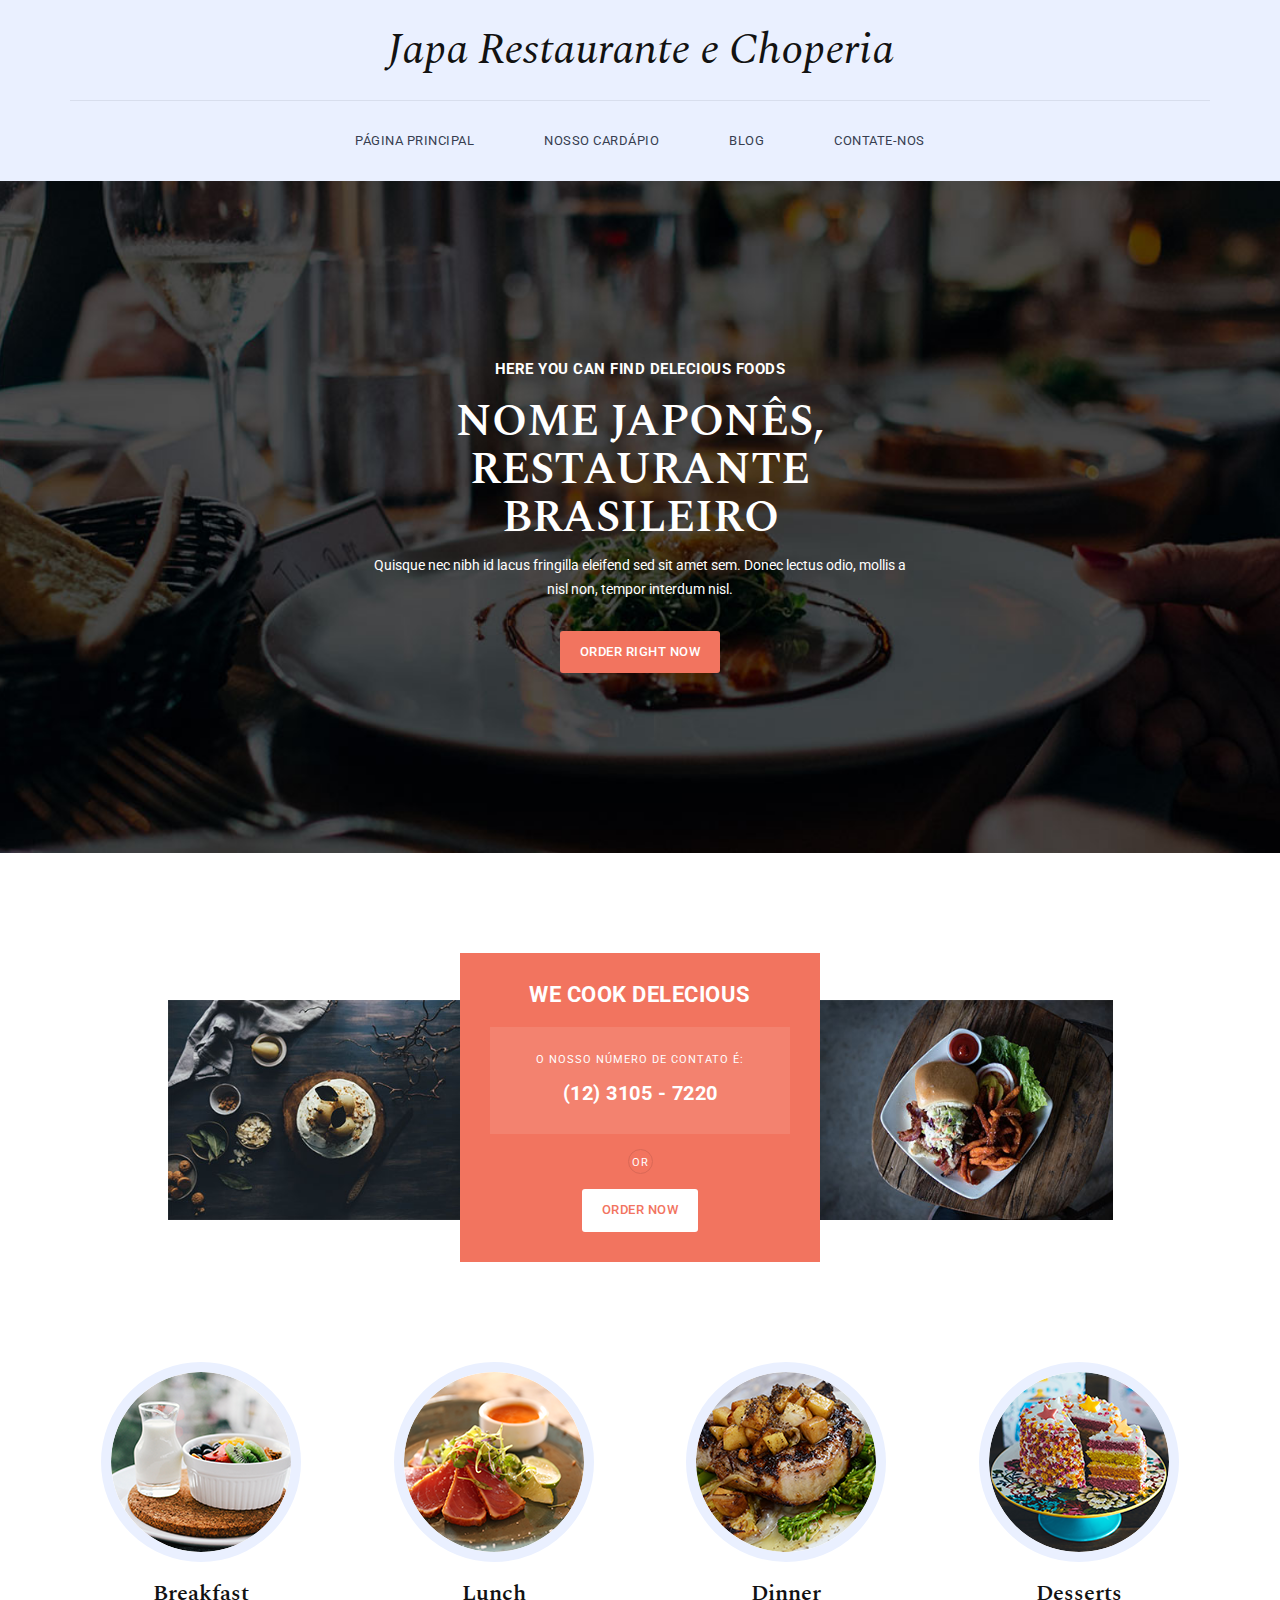
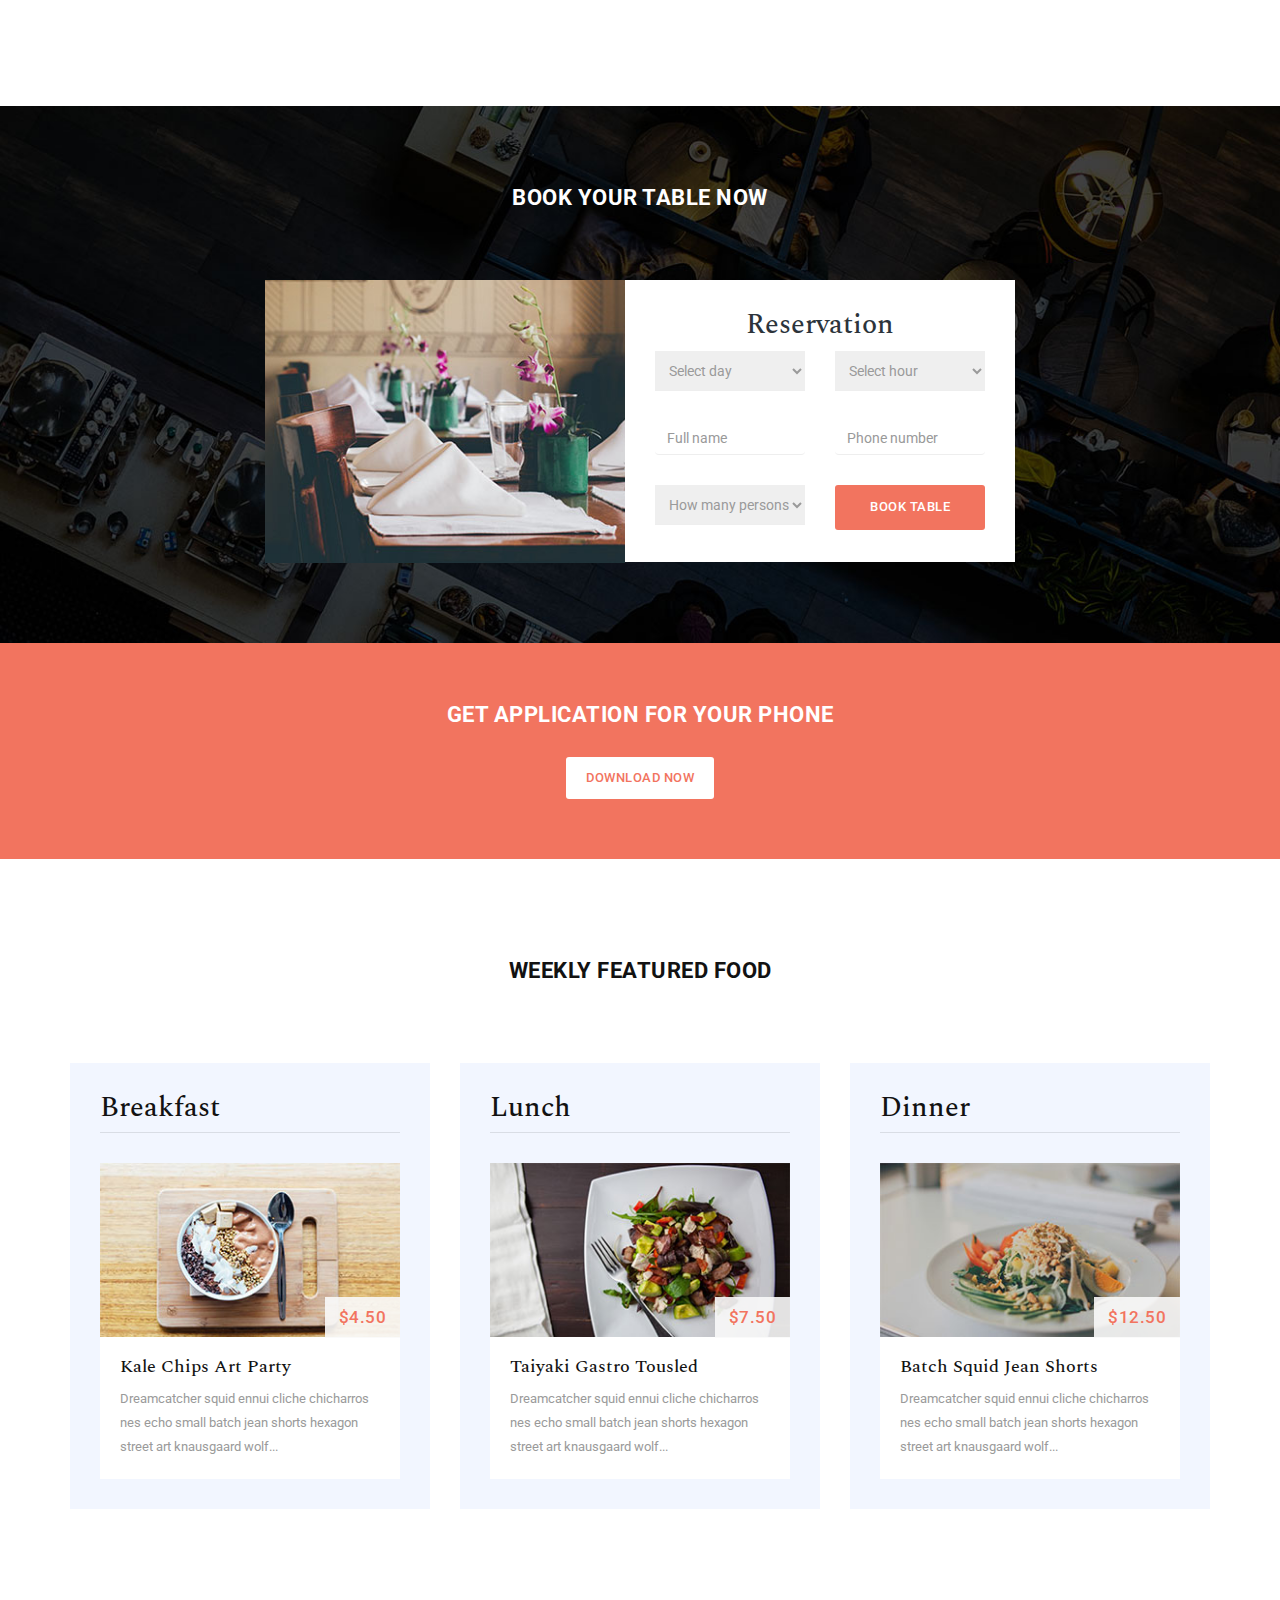
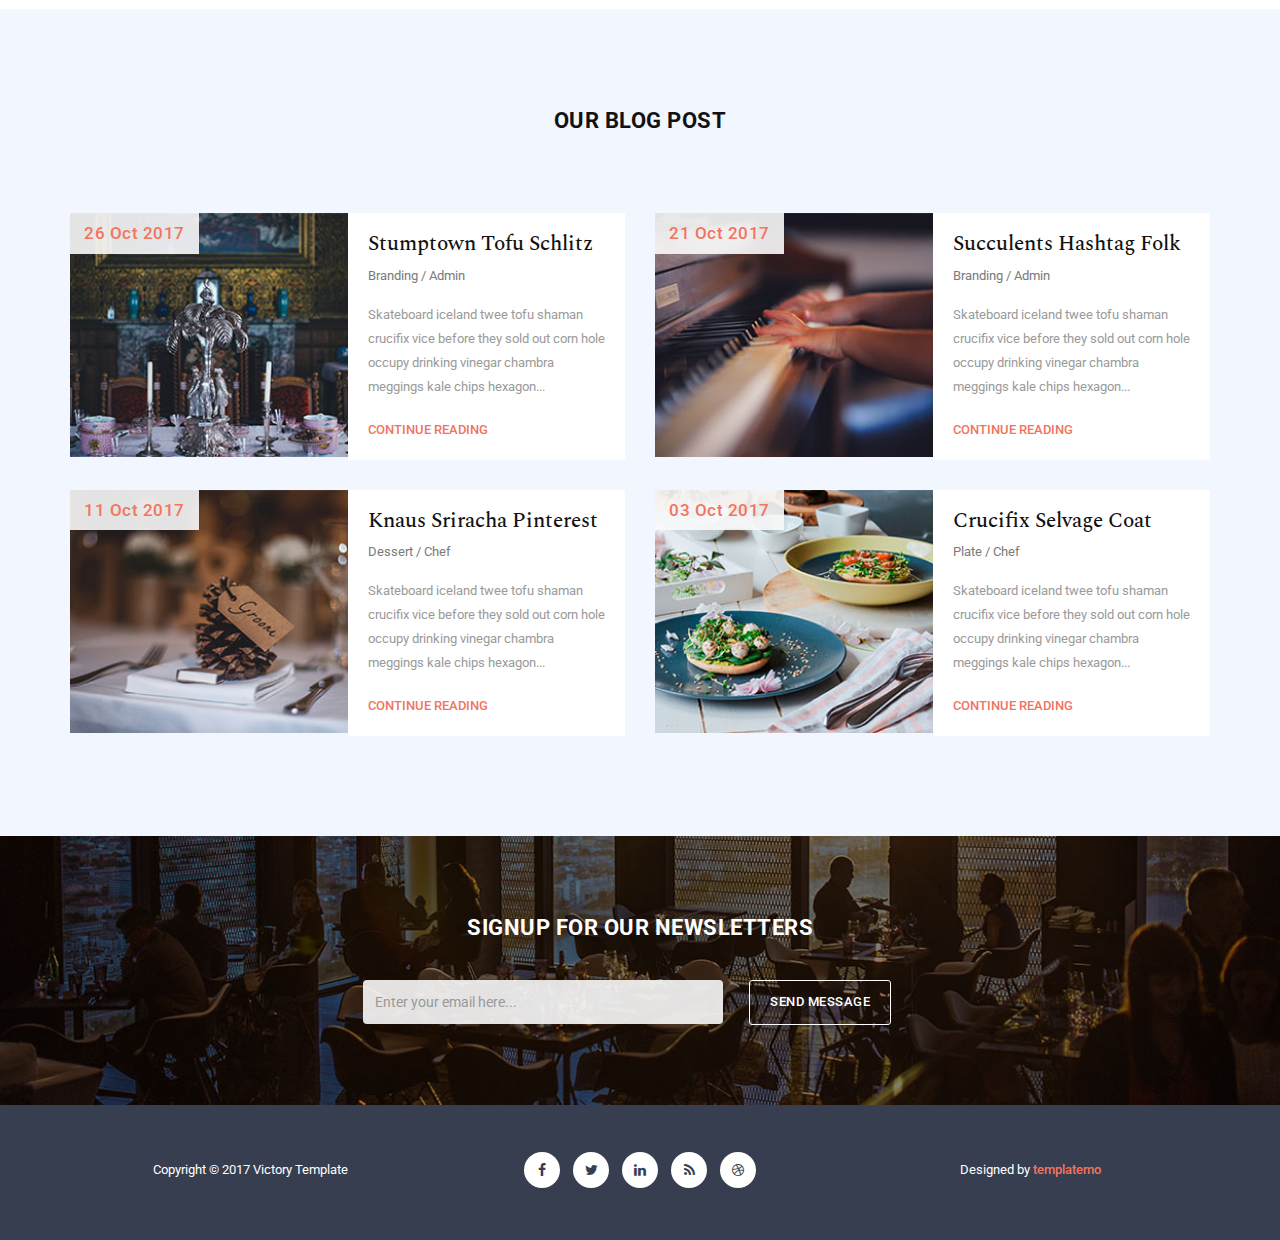
==== index.html @ 9c1bc3d8 "Add files via upload" ====
<!DOCTYPE html>
<html>
    <head>
        <meta charset="utf-8">
        <meta http-equiv="X-UA-Compatible" content="IE=edge,chrome=1">
<!--
Victory Template
http://www.templatemo.com/tm-507-victory
-->
        <title>Victory CSS Web Template</title>
        <meta name="description" content="">
        <meta name="viewport" content="width=device-width, initial-scale=1">
        <link rel="apple-touch-icon" href="apple-touch-icon.png">

        <link rel="stylesheet" href="css/bootstrap.min.css">
        <link rel="stylesheet" href="css/bootstrap-theme.min.css">
        <link rel="stylesheet" href="css/fontAwesome.css">
        <link rel="stylesheet" href="css/hero-slider.css">
        <link rel="stylesheet" href="css/owl-carousel.css">
        <link rel="stylesheet" href="css/templatemo-style.css">

        <link href="https://fonts.googleapis.com/css?family=Spectral:200,200i,300,300i,400,400i,500,500i,600,600i,700,700i,800,800i" rel="stylesheet">
        <link href="https://fonts.googleapis.com/css?family=Roboto:100,300,400,500,700,900" rel="stylesheet">

        <script src="js/vendor/modernizr-2.8.3-respond-1.4.2.min.js"></script>
    </head>

<body>
    <div class="header">
        <div class="container">
            <a href="#" class="navbar-brand scroll-top">Japa Restaurante e Choperia</a>
            <nav class="navbar navbar-inverse" role="navigation">
                <div class="navbar-header">
                    <button type="button" id="nav-toggle" class="navbar-toggle" data-toggle="collapse" data-target="#main-nav">
                        <span class="sr-only">Toggle navigation</span>
                        <span class="icon-bar"></span>
                        <span class="icon-bar"></span>
                        <span class="icon-bar"></span>
                    </button>
                </div>
                <!--/.navbar-header-->
                <div id="main-nav" class="collapse navbar-collapse">
                    <ul class="nav navbar-nav">
                        <li><a href="index.html">Página Principal</a></li>
                        <li><a href="menu.html">Nosso Cardápio</a></li>
                        <li><a href="blog.html">Blog</a></li>
                        <li><a href="contact.html">Contate-nos</a></li>
                    </ul>
                </div>
                <!--/.navbar-collapse-->
            </nav>
            <!--/.navbar-->
        </div>
        <!--/.container-->
    </div>
    <!--/.header-->


    <section class="banner">
        <div class="container">
            <div class="row">
                <div class="col-md-6 col-md-offset-3">
                    <h4>Here you can find delecious foods</h4>
                    <h2>Nome Japonês, Restaurante Brasileiro</h2>
                    <p>Quisque nec nibh id lacus fringilla eleifend sed sit amet sem. Donec lectus odio, mollis a nisl non, tempor interdum nisl.</p>
                    <div class="primary-button">
                        <a href="#" class="scroll-link" data-id="book-table">Order Right Now</a>
                    </div>
                </div>
            </div>
        </div>
    </section>



    <section class="cook-delecious">
        <div class="container">
            <div class="row">
                <div class="col-md-3 col-md-offset-1">
                    <div class="first-image">
                        <img src="img/cook_01.jpg" alt="">
                    </div>
                </div>
                <div class="col-md-4">
                    <div class="cook-content">
                        <h4>We cook delecious</h4>
                        <div class="contact-content">
                            <span>O nosso número de contato é:</span>
                            <h6>(12) 3105 - 7220</h6>
                        </div>
                        <span>or</span>
                        <div class="primary-white-button">
                            <a href="#" class="scroll-link" data-id="book-table">Order Now</a>
                        </div>
                    </div>
                </div>
                <div class="col-md-3">
                    <div class="second-image">
                        <img src="img/cook_02.jpg" alt="">
                    </div>
                </div>
            </div>
        </div>
    </section>



    <section class="services">
        <div class="container">
            <div class="row">
                <div class="col-md-3 col-sm-6 col-xs-12">
                    <div class="service-item">
                        <a href="menu.html">
                        <img src="img/cook_breakfast.png" alt="Breakfast">
                        <h4>Breakfast</h4>
                        </a>
                    </div>
                </div>
                <div class="col-md-3 col-sm-6 col-xs-12">
                    <div class="service-item">
                        <a href="menu.html">
                        <img src="img/cook_lunch.png" alt="Lunch">
                        <h4>Lunch</h4>
                        </a>
                    </div>
                </div>
                <div class="col-md-3 col-sm-6 col-xs-12">
                    <div class="service-item">
                        <a href="menu.html">
                        <img src="img/cook_dinner.png" alt="Dinner">
                        <h4>Dinner</h4>
                        </a>
                    </div>
                </div>
                <div class="col-md-3 col-sm-6 col-xs-12">
                    <div class="service-item">
                        <a href="menu.html">
                        <img src="img/cook_dessert.png" alt="Desserts">
                        <h4>Desserts</h4>
                        </a>
                    </div>
                </div>
            </div>
        </div>
    </section>



    <section id="book-table">
        <div class="container">
            <div class="row">
                <div class="col-md-12">
                    <div class="heading">
                        <h2>Book Your Table Now</h2>
                    </div>
                </div>
                <div class="col-md-4 col-md-offset-2 col-sm-12">
                    <div class="left-image">
                        <img src="img/book_left_image.jpg" alt="">
                    </div>
                </div>
                <div class="col-md-4 col-sm-12">
                    <div class="right-info">
                        <h4>Reservation</h4>
                        <!--<form id="form-submit" onsubmit="sendContactInfoToFormSpree()">>-->
                        <form id="form-submit" method="POST" data-netlify="true" >
                            <div class="row">
                                <div class="col-md-6">
                                    <fieldset>
                                        <select required name='day' onchange='this.form.()'>
                                            <option value="">Select day</option>
                                            <option value="Monday">Monday</option>
                                            <option value="Tuesday">Tuesday</option>
                                            <option value="Wednesday">Wednesday</option>
                                            <option value="Thursday">Thursday</option>
                                            <option value="Friday">Friday</option>
                                            <option value="Saturday">Saturday</option>
                                            <option value="Sunday">Sunday</option>
                                        </select>
                                    </fieldset>
                                </div>
                                <div class="col-md-6">
                                    <fieldset>
                                        <select required name='hour' onchange='this.form.()'>
                                            <option value="">Select hour</option>
                                            <option value="10-00">10:00</option>
                                            <option value="12-00">12:00</option>
                                            <option value="14-00">14:00</option>
                                            <option value="16-00">16:00</option>
                                            <option value="18-00">18:00</option>
                                            <option value="20-00">20:00</option>
                                            <option value="22-00">22:00</option>
                                        </select>
                                    </fieldset>
                                </div>
                                <div class="col-md-6">
                                    <fieldset>
                                        <input name="name" type="name" class="form-control" id="name" placeholder="Full name" required>
                                    </fieldset> 
                                </div>
                                <div class="col-md-6">
                                    <fieldset>
                                        <input name="phone" type="phone" class="form-control" id="phone" placeholder="Phone number" required>
                                    </fieldset>
                                </div>
                                <div class="col-md-6">
                                    <fieldset>
                                        <select required class="person" name='persons' onchange='this.form.()'>
                                            <option value="">How many persons?</option>
                                            <option value="1-Person">1 Person</option>
                                            <option value="2-Persons">2 Persons</option>
                                            <option value="3-Persons">3 Persons</option>
                                            <option value="4-Persons">4 Persons</option>
                                            <option value="5-Persons">5 Persons</option>
                                            <option value="6-Persons">6 Persons</option>
                                        </select>
                                    </fieldset>
                                </div>
                                <div class="col-md-6">
                                    <fieldset>
                                        <button  id="form-submit" type="submit" class="btn" >Book Table</button>
                                    </fieldset>
                                </div>
                            </div>
                        </form>
                    </div>
                </div>
            </div>
        </div>
    </section>



    <section class="get-app">
        <div class="container">
            <div class="row">
                <div class="heading">
                    <h2>Get application for your phone</h2>
                </div>
                <div class="primary-white-button">
                    <a href="#">Download now</a>
                </div>
            </div>
        </div>
    </section>



    <section class="featured-food">
        <div class="container">
            <div class="row">
                <div class="heading">
                    <h2>Weekly Featured Food</h2>
                </div>
            </div>
            <div class="row">
                <div class="col-md-4">
                    <div class="food-item">
                        <h2>Breakfast</h2>
                        <img src="img/breakfast_item.jpg" alt="">
                        <div class="price">$4.50</div>
                        <div class="text-content">
                            <h4>Kale Chips Art Party</h4>
                            <p>Dreamcatcher squid ennui cliche chicharros nes echo  small batch jean shorts hexagon street art knausgaard wolf...</p>
                        </div>
                    </div>
                </div>
                <div class="col-md-4">
                    <div class="food-item">
                        <h2>Lunch</h2>
                        <img src="img/lunch_item.jpg" alt="">
                        <div class="price">$7.50</div>
                        <div class="text-content">
                            <h4>Taiyaki Gastro Tousled</h4>
                            <p>Dreamcatcher squid ennui cliche chicharros nes echo  small batch jean shorts hexagon street art knausgaard wolf...</p>
                        </div>
                    </div>
                </div>
                <div class="col-md-4">
                    <div class="food-item">
                        <h2>Dinner</h2>
                        <img src="img/dinner_item.jpg" alt="">
                        <div class="price">$12.50</div>
                        <div class="text-content">
                            <h4>Batch Squid Jean Shorts</h4>
                            <p>Dreamcatcher squid ennui cliche chicharros nes echo  small batch jean shorts hexagon street art knausgaard wolf...</p>
                        </div>
                    </div>
                </div>
            </div>
        </div>
    </section>



    <section class="our-blog">
        <div class="container">
            <div class="row">
                <div class="col-md-12">
                    <div class="heading">
                        <h2>Our blog post</h2>
                    </div>
                </div>
            </div>
            <div class="row">
                <div class="col-md-6">
                    <div class="blog-post">
                        <img src="img/blog_post_01.jpg" alt="">
                        <div class="date">26 Oct 2017</div>
                        <div class="right-content">
                            <h4>Stumptown Tofu Schlitz</h4>
                            <span>Branding / Admin</span>
                            <p>Skateboard iceland twee tofu shaman crucifix vice before they sold out corn hole occupy drinking vinegar chambra meggings kale chips hexagon...</p>
                            <div class="text-button">
                                <a href="#">Continue Reading</a>
                            </div>
                        </div>
                    </div>
                </div>
                <div class="col-md-6">
                    <div class="blog-post">
                        <img src="img/blog_post_02.jpg" alt="">
                        <div class="date">21 Oct 2017</div>
                        <div class="right-content">
                            <h4>Succulents Hashtag Folk</h4>
                            <span>Branding / Admin</span>
                            <p>Skateboard iceland twee tofu shaman crucifix vice before they sold out corn hole occupy drinking vinegar chambra meggings kale chips hexagon...</p>
                            <div class="text-button">
                                <a href="#">Continue Reading</a>
                            </div>
                        </div>
                    </div>
                </div>
                <div class="col-md-6">
                    <div class="blog-post">
                        <img src="img/blog_post_03.jpg" alt="">
                        <div class="date">11 Oct 2017</div>
                        <div class="right-content">
                            <h4>Knaus Sriracha Pinterest</h4>
                            <span>Dessert / Chef</span>
                            <p>Skateboard iceland twee tofu shaman crucifix vice before they sold out corn hole occupy drinking vinegar chambra meggings kale chips hexagon...</p>
                            <div class="text-button">
                                <a href="#">Continue Reading</a>
                            </div>
                        </div>
                    </div>
                </div>
                <div class="col-md-6">
                    <div class="blog-post">
                        <img src="img/blog_post_04.jpg" alt="">
                        <div class="date">03 Oct 2017</div>
                        <div class="right-content">
                            <h4>Crucifix Selvage Coat</h4>
                            <span>Plate / Chef</span>
                            <p>Skateboard iceland twee tofu shaman crucifix vice before they sold out corn hole occupy drinking vinegar chambra meggings kale chips hexagon...</p>
                            <div class="text-button">
                                <a href="#">Continue Reading</a>
                            </div>
                        </div>
                    </div>
                </div>
            </div>
        </div>
    </section>



    <section class="sign-up">
        <div class="container">
            <div class="row">
                <div class="col-md-12">
                    <div class="heading">
                        <h2>Signup for our newsletters</h2>
                    </div>
                </div>
            </div>
            <form id="contact" action="" method="get">
                <div class="row">
                    <div class="col-md-4 col-md-offset-3">
                        <fieldset>
                            <input name="email" type="text" class="form-control" id="email" placeholder="Enter your email here..." required>
                        </fieldset>
                    </div>
                    <div class="col-md-2">
                        <fieldset>
                            <button type="submit" id="form-submit" class="btn">Send Message</button>
                        </fieldset>
                    </div>
                </div>
            </form>
        </div>
    </section>



    <footer>
        <div class="container">
            <div class="row">
                <div class="col-md-4">
                    <p>Copyright &copy; 2017 Victory Template</p>
                </div>
                <div class="col-md-4">
                    <ul class="social-icons">
                        <li><a rel="nofollow" href="http://www.facebook.com/templatemo" target="_parent"><i class="fa fa-facebook"></i></a></li>
                        <li><a href="#"><i class="fa fa-twitter"></i></a></li>
                        <li><a href="#"><i class="fa fa-linkedin"></i></a></li>
                        <li><a href="#"><i class="fa fa-rss"></i></a></li>
                        <li><a href="#"><i class="fa fa-dribbble"></i></a></li>
                    </ul>
                </div>
                <div class="col-md-4">
                    <p>Designed by <em>templatemo</em></p>
                </div>
            </div>
        </div>
    </footer>


    


    <script src="//ajax.googleapis.com/ajax/libs/jquery/1.11.2/jquery.min.js"></script>
    <script>window.jQuery || document.write('<script src="js/vendor/jquery-1.11.2.min.js"><\/script>')</script>

    <script src="js/vendor/bootstrap.min.js"></script>

    <script src="js/plugins.js"></script>
    <script src="js/main.js"></script>

    <script src="http://ajax.googleapis.com/ajax/libs/jquery/1.10.2/jquery.min.js" type="text/javascript"></script>
    <script type="text/javascript">
    $(document).ready(function() {
        // navigation click actions 
        $('.scroll-link').on('click', function(event){
            event.preventDefault();
            var sectionID = $(this).attr("data-id");
            scrollToID('#' + sectionID, 750);
        });
        // scroll to top action
        $('.scroll-top').on('click', function(event) {
            event.preventDefault();
            $('html, body').animate({scrollTop:0}, 'slow');         
        });
        // mobile nav toggle
        $('#nav-toggle').on('click', function (event) {
            event.preventDefault();
            $('#main-nav').toggleClass("open");
        });

        //função para enviar o formulário para o e-mail do restaurante
       /* $('#submit').click(function(){
        	alert("Passei por aqui");
	    	$.ajax({
			  url: "https://formspree.io/f/xwkwwdwg",
			  method: "POST",
			  dataType: "json",
			  data: {
			    //email: "a.visitor@email.com",
			    //message: "Hello!"
			    quantidadeDePessoas: getElementById("persons").value;
				numeroDeTelefone: getElementById("phone").value;
				nomeDaPessoa: getElementById("name").value;
				horaDeChegada: getElementById("hour").value;
				diaDeChegada: getElementById("day").value;
			  }
			});       	  
        });*/
    });
    // scroll function
    function scrollToID(id, speed){
        var offSet = 0;
        var targetOffset = $(id).offset().top - offSet;
        var mainNav = $('#main-nav');
        $('html,body').animate({scrollTop:targetOffset}, speed);
        if (mainNav.hasClass("open")) {
            mainNav.css("height", "1px").removeClass("in").addClass("collapse");
            mainNav.removeClass("open");
        }
    }
    if (typeof console === "undefined") {
        console = {
            log: function() { }
        };
    }


    function sendContactInfoToFormSpree(){
    	$.ajax({
		  url: "https://formspree.io/f/xwkwwdwg",
		  method: "POST",
		  dataType: "json",
		  data: {
		    //email: "a.visitor@email.com",
		    //message: "Hello!"
		    quantidadeDePessoas: getElementById("persons").value;
			numeroDeTelefone: getElementById("phone").value;
			nomeDaPessoa: getElementById("name").value;
			horaDeChegada: getElementById("hour").value;
			diaDeChegada: getElementById("day").value;
		  }
		});
		return false;
    }
    </script>
</body>
</html>
---- css/hero-slider.css ----
/* -------------------------------- 

Primary style

-------------------------------- */
*, *::after, *::before {
  -webkit-box-sizing: border-box;
  -moz-box-sizing: border-box;
  box-sizing: border-box;
}

html {
  font-size: 62.5%;
}

body {
  font-family: "Open Sans", sans-serif;
  color: #2c343b;
  background-color: #f2f2f2;
}

a {
  color: #d44457;
  text-decoration: none;
}

img {
  max-width: 100%;
}

/* -------------------------------- 

Main Components 

-------------------------------- */
.cd-header {
  position: absolute;
  z-index: 2;
  top: 0;
  left: 0;
  width: 100%;
  height: 50px;
  background-color: #21272c;
  -webkit-font-smoothing: antialiased;
  -moz-osx-font-smoothing: grayscale;
}
@media only screen and (min-width: 768px) {
  .cd-header {
    height: 70px;
    background-color: transparent;
  }
}

#cd-logo {
  float: left;
  margin: 13px 0 0 5%;
}
#cd-logo img {
  display: block;
}
@media only screen and (min-width: 768px) {
  #cd-logo {
    margin: 23px 0 0 5%;
  }
}

.cd-primary-nav {
  /* mobile first - navigation hidden by default, triggered by tap/click on navigation icon */
  float: right;
  margin-right: 5%;
  width: 44px;
  height: 100%;
}
.cd-primary-nav ul {
  position: absolute;
  top: 0;
  left: 0;
  width: 100%;
  -webkit-transform: translateY(-100%);
  -moz-transform: translateY(-100%);
  -ms-transform: translateY(-100%);
  -o-transform: translateY(-100%);
  transform: translateY(-100%);
}
.cd-primary-nav ul.is-visible {
  box-shadow: 0 3px 8px rgba(0, 0, 0, 0.2);
  -webkit-transform: translateY(50px);
  -moz-transform: translateY(50px);
  -ms-transform: translateY(50px);
  -o-transform: translateY(50px);
  transform: translateY(50px);
}
.cd-primary-nav a {
  display: block;
  height: 50px;
  line-height: 50px;
  padding-left: 5%;
  background: #21272c;
  border-top: 1px solid #333c44;
  color: #ffffff;
}
@media only screen and (min-width: 768px) {
  .cd-primary-nav {
    /* reset navigation values */
    width: auto;
    height: auto;
    background: none;
  }
  .cd-primary-nav ul {
    position: static;
    width: auto;
    -webkit-transform: translateY(0);
    -moz-transform: translateY(0);
    -ms-transform: translateY(0);
    -o-transform: translateY(0);
    transform: translateY(0);
    line-height: 70px;
  }
  .cd-primary-nav ul.is-visible {
    -webkit-transform: translateY(0);
    -moz-transform: translateY(0);
    -ms-transform: translateY(0);
    -o-transform: translateY(0);
    transform: translateY(0);
  }
  .cd-primary-nav li {
    display: inline-block;
    margin-left: 1em;
  }
  .cd-primary-nav a {
    display: inline-block;
    height: auto;
    font-weight: 600;
    line-height: normal;
    background: transparent;
    padding: .6em 1em;
    border-top: none;
  }
}

/* -------------------------------- 

Slider

-------------------------------- */
.cd-hero {
  position: relative;
  -webkit-font-smoothing: antialiased;
  -moz-osx-font-smoothing: grayscale;
}

.cd-hero-slider {
  position: relative;
  height: 360px;
  overflow: hidden;
}
.cd-hero-slider li {
  position: absolute;
  top: 0;
  left: 0;
  width: 100%;
  height: 100%;
  -webkit-transform: translateX(100%);
  -moz-transform: translateX(100%);
  -ms-transform: translateX(100%);
  -o-transform: translateX(100%);
  transform: translateX(100%);
}
.cd-hero-slider li.selected {
  /* this is the visible slide */
  position: relative;
  -webkit-transform: translateX(0);
  -moz-transform: translateX(0);
  -ms-transform: translateX(0);
  -o-transform: translateX(0);
  transform: translateX(0);
}
.cd-hero-slider li.move-left {
  /* slide hidden on the left */
  -webkit-transform: translateX(-100%);
  -moz-transform: translateX(-100%);
  -ms-transform: translateX(-100%);
  -o-transform: translateX(-100%);
  transform: translateX(-100%);
}
.cd-hero-slider li.is-moving, .cd-hero-slider li.selected {
  /* the is-moving class is assigned to the slide which is moving outside the viewport */
  -webkit-transition: -webkit-transform 0.5s;
  -moz-transition: -moz-transform 0.5s;
  transition: transform 0.5s;
}
@media only screen and (min-width: 768px) {
  .cd-hero-slider {
    height: 500px;
  }
}
@media only screen and (min-width: 1170px) {
  .cd-hero-slider {
    height: 680px;
  }
}

/* -------------------------------- 

Single slide style

-------------------------------- */
.cd-hero-slider li {
  background-position: center center;
  background-size: cover;
  background-repeat: no-repeat;
}
.cd-hero-slider li:first-of-type {
  background-image: url(../img/slide_01.jpg);
}
.cd-hero-slider li:nth-of-type(2) {
  background-image: url(../img/slide_02.jpg);
}
.cd-hero-slider li:nth-of-type(3) {
  background-image: url(../img/slide_03.jpg);
}
.cd-hero-slider .cd-full-width,
.cd-hero-slider .cd-half-width {
  position: absolute;
  width: 100%;
  height: 100%;
  z-index: 1;
  left: 0;
  top: 0;
  /* this padding is used to align the text */
  padding-top: 150px;
  text-align: center;
  /* Force Hardware Acceleration in WebKit */
  -webkit-backface-visibility: hidden;
  backface-visibility: hidden;
  -webkit-transform: translateZ(0);
  -moz-transform: translateZ(0);
  -ms-transform: translateZ(0);
  -o-transform: translateZ(0);
  transform: translateZ(0);
}
.cd-hero-slider .cd-img-container {
  /* hide image on mobile device */
  display: none;
}
.cd-hero-slider .cd-img-container img {
  position: absolute;
  left: 50%;
  top: 50%;
  bottom: auto;
  right: auto;
  -webkit-transform: translateX(-50%) translateY(-50%);
  -moz-transform: translateX(-50%) translateY(-50%);
  -ms-transform: translateX(-50%) translateY(-50%);
  -o-transform: translateX(-50%) translateY(-50%);
  transform: translateX(-50%) translateY(-50%);
}
.cd-hero-slider .cd-bg-video-wrapper {
  /* hide video on mobile device */
  display: none;
  position: absolute;
  top: 0;
  left: 0;
  width: 100%;
  height: 100%;
  overflow: hidden;
}
.cd-hero-slider .cd-bg-video-wrapper video {
  /* you won't see this element in the html, but it will be injected using js */
  display: block;
  min-height: 100%;
  min-width: 100%;
  max-width: none;
  height: auto;
  width: auto;
  position: absolute;
  left: 50%;
  top: 50%;
  bottom: auto;
  right: auto;
  -webkit-transform: translateX(-50%) translateY(-50%);
  -moz-transform: translateX(-50%) translateY(-50%);
  -ms-transform: translateX(-50%) translateY(-50%);
  -o-transform: translateX(-50%) translateY(-50%);
  transform: translateX(-50%) translateY(-50%);
}
.cd-hero-slider h2, .cd-hero-slider p {
  text-shadow: 0 1px 3px rgba(0, 0, 0, 0.1);
  line-height: 1.2;
  margin: 0 auto 14px;
  color: #ffffff;
  width: 90%;
  max-width: 400px;
}
.cd-hero-slider h2 {
  font-size: 2.4rem;
}
.cd-hero-slider p {
  font-size: 1.4rem;
  line-height: 1.4;
}
.cd-hero-slider .cd-btn {
  display: inline-block;
  padding: 1.2em 1.4em;
  margin-top: .8em;
  background-color: rgba(212, 68, 87, 0.9);
  font-size: 1.3rem;
  font-weight: 700;
  letter-spacing: 1px;
  color: #ffffff;
  text-transform: uppercase;
  box-shadow: 0 3px 6px rgba(0, 0, 0, 0.1);
  -webkit-transition: background-color 0.2s;
  -moz-transition: background-color 0.2s;
  transition: background-color 0.2s;
}
.cd-hero-slider .cd-btn.secondary {
  background-color: rgba(22, 26, 30, 0.8);
}
.cd-hero-slider .cd-btn:nth-of-type(2) {
  margin-left: 1em;
}
.no-touch .cd-hero-slider .cd-btn:hover {
  background-color: #d44457;
}
.no-touch .cd-hero-slider .cd-btn.secondary:hover {
  background-color: #161a1e;
}
@media only screen and (min-width: 768px) {
  .cd-hero-slider .cd-full-width,
  .cd-hero-slider .cd-half-width {
    padding-top: 200px;
  }
  .cd-hero-slider .cd-bg-video-wrapper {
    display: block;
  }
  .cd-hero-slider .cd-half-width {
    width: 45%;
  }
  .cd-hero-slider .cd-half-width:first-of-type {
    left: 5%;
  }
  .cd-hero-slider .cd-half-width:nth-of-type(2) {
    right: 5%;
    left: auto;
  }
  .cd-hero-slider .cd-img-container {
    display: block;
  }
  .cd-hero-slider h2, .cd-hero-slider p {
    max-width: 520px;
  }
  .cd-hero-slider h2 {
    font-size: 2.4em;
    font-weight: 300;
  }
  .cd-hero-slider .cd-btn {
    font-size: 1.4rem;
  }
}
@media only screen and (min-width: 1170px) {
  .cd-hero-slider .cd-full-width,
  .cd-hero-slider .cd-half-width {
    padding-top: 250px;
  }
  .cd-hero-slider h2, .cd-hero-slider p {
    margin-bottom: 20px;
  }
  .cd-hero-slider h2 {
    font-size: 3.2em;
  }
  .cd-hero-slider p {
    font-size: 1.6rem;
  }
}

/* -------------------------------- 

Single slide animation

-------------------------------- */
@media only screen and (min-width: 768px) {
  .cd-hero-slider .cd-half-width {
    opacity: 0;
    -webkit-transform: translateX(40px);
    -moz-transform: translateX(40px);
    -ms-transform: translateX(40px);
    -o-transform: translateX(40px);
    transform: translateX(40px);
  }
  .cd-hero-slider .move-left .cd-half-width {
    -webkit-transform: translateX(-40px);
    -moz-transform: translateX(-40px);
    -ms-transform: translateX(-40px);
    -o-transform: translateX(-40px);
    transform: translateX(-40px);
  }
  .cd-hero-slider .selected .cd-half-width {
    /* this is the visible slide */
    opacity: 1;
    -webkit-transform: translateX(0);
    -moz-transform: translateX(0);
    -ms-transform: translateX(0);
    -o-transform: translateX(0);
    transform: translateX(0);
  }
  .cd-hero-slider .is-moving .cd-half-width {
    /* this is the slide moving outside the viewport 
    wait for the end of the transition on the <li> parent before set opacity to 0 and translate to 40px/-40px */
    -webkit-transition: opacity 0s 0.5s, -webkit-transform 0s 0.5s;
    -moz-transition: opacity 0s 0.5s, -moz-transform 0s 0.5s;
    transition: opacity 0s 0.5s, transform 0s 0.5s;
  }
  .cd-hero-slider li.selected.from-left .cd-half-width:nth-of-type(2),
  .cd-hero-slider li.selected.from-right .cd-half-width:first-of-type {
    /* this is the selected slide - different animation if it's entering from left or right */
    -webkit-transition: opacity 0.4s 0.2s, -webkit-transform 0.5s 0.2s;
    -moz-transition: opacity 0.4s 0.2s, -moz-transform 0.5s 0.2s;
    transition: opacity 0.4s 0.2s, transform 0.5s 0.2s;
  }
  .cd-hero-slider li.selected.from-left .cd-half-width:first-of-type,
  .cd-hero-slider li.selected.from-right .cd-half-width:nth-of-type(2) {
    /* this is the selected slide - different animation if it's entering from left or right */
    -webkit-transition: opacity 0.4s 0.4s, -webkit-transform 0.5s 0.4s;
    -moz-transition: opacity 0.4s 0.4s, -moz-transform 0.5s 0.4s;
    transition: opacity 0.4s 0.4s, transform 0.5s 0.4s;
  }
  .cd-hero-slider .cd-full-width h2,
  .cd-hero-slider .cd-full-width p,
  .cd-hero-slider .cd-full-width .cd-btn {
    opacity: 0;
    -webkit-transform: translateX(100px);
    -moz-transform: translateX(100px);
    -ms-transform: translateX(100px);
    -o-transform: translateX(100px);
    transform: translateX(100px);
  }
  .cd-hero-slider .move-left .cd-full-width h2,
  .cd-hero-slider .move-left .cd-full-width p,
  .cd-hero-slider .move-left .cd-full-width .cd-btn {
    opacity: 0;
    -webkit-transform: translateX(-100px);
    -moz-transform: translateX(-100px);
    -ms-transform: translateX(-100px);
    -o-transform: translateX(-100px);
    transform: translateX(-100px);
  }
  .cd-hero-slider .selected .cd-full-width h2,
  .cd-hero-slider .selected .cd-full-width p,
  .cd-hero-slider .selected .cd-full-width .cd-btn {
    /* this is the visible slide */
    opacity: 1;
    -webkit-transform: translateX(0);
    -moz-transform: translateX(0);
    -ms-transform: translateX(0);
    -o-transform: translateX(0);
    transform: translateX(0);
  }
  .cd-hero-slider li.is-moving .cd-full-width h2,
  .cd-hero-slider li.is-moving .cd-full-width p,
  .cd-hero-slider li.is-moving .cd-full-width .cd-btn {
    /* this is the slide moving outside the viewport 
    wait for the end of the transition on the li parent before set opacity to 0 and translate to 100px/-100px */
    -webkit-transition: opacity 0s 0.5s, -webkit-transform 0s 0.5s;
    -moz-transition: opacity 0s 0.5s, -moz-transform 0s 0.5s;
    transition: opacity 0s 0.5s, transform 0s 0.5s;
  }
  .cd-hero-slider li.selected h2 {
    -webkit-transition: opacity 0.4s 0.2s, -webkit-transform 0.5s 0.2s;
    -moz-transition: opacity 0.4s 0.2s, -moz-transform 0.5s 0.2s;
    transition: opacity 0.4s 0.2s, transform 0.5s 0.2s;
  }
  .cd-hero-slider li.selected p {
    -webkit-transition: opacity 0.4s 0.3s, -webkit-transform 0.5s 0.3s;
    -moz-transition: opacity 0.4s 0.3s, -moz-transform 0.5s 0.3s;
    transition: opacity 0.4s 0.3s, transform 0.5s 0.3s;
  }
  .cd-hero-slider li.selected .cd-btn {
    -webkit-transition: opacity 0.4s 0.4s, -webkit-transform 0.5s 0.4s, background-color 0.2s 0s;
    -moz-transition: opacity 0.4s 0.4s, -moz-transform 0.5s 0.4s, background-color 0.2s 0s;
    transition: opacity 0.4s 0.4s, transform 0.5s 0.4s, background-color 0.2s 0s;
  }
}
/* -------------------------------- 

Slider navigation

-------------------------------- */
.cd-slider-nav {
  display: none;
  position: absolute;
  width: 100%;
  bottom: 0;
  z-index: 2;
  text-align: center;
  height: 55px;
  background-color: rgba(0, 1, 1, 0.5);
}
.cd-slider-nav nav, .cd-slider-nav ul, .cd-slider-nav li, .cd-slider-nav a {
  height: 100%;
}
.cd-slider-nav nav {
  display: inline-block;
  position: relative;
}
.cd-slider-nav .cd-marker {
  position: absolute;
  bottom: 0;
  left: 0;
  width: 60px;
  height: 100%;
  color: #d44457;
  background-color: #ffffff;
  box-shadow: inset 0 2px 0 currentColor;
  -webkit-transition: -webkit-transform 0.2s, box-shadow 0.2s;
  -moz-transition: -moz-transform 0.2s, box-shadow 0.2s;
  transition: transform 0.2s, box-shadow 0.2s;
}
.cd-slider-nav .cd-marker.item-2 {
  -webkit-transform: translateX(100%);
  -moz-transform: translateX(100%);
  -ms-transform: translateX(100%);
  -o-transform: translateX(100%);
  transform: translateX(100%);
}
.cd-slider-nav .cd-marker.item-3 {
  -webkit-transform: translateX(200%);
  -moz-transform: translateX(200%);
  -ms-transform: translateX(200%);
  -o-transform: translateX(200%);
  transform: translateX(200%);
}
.cd-slider-nav .cd-marker.item-4 {
  -webkit-transform: translateX(300%);
  -moz-transform: translateX(300%);
  -ms-transform: translateX(300%);
  -o-transform: translateX(300%);
  transform: translateX(300%);
}
.cd-slider-nav .cd-marker.item-5 {
  -webkit-transform: translateX(400%);
  -moz-transform: translateX(400%);
  -ms-transform: translateX(400%);
  -o-transform: translateX(400%);
  transform: translateX(400%);
}
.cd-slider-nav ul::after {
  clear: both;
  content: "";
  display: table;
}
.cd-slider-nav li {
  display: inline-block;
  width: 60px;
  float: left;
}
.cd-slider-nav li.selected a {
  color: #2c343b;
}
.no-touch .cd-slider-nav li.selected a:hover {
  background-color: transparent;
}
.cd-slider-nav a {
  display: block;
  position: relative;
  padding-top: 35px;
  font-size: 1rem;
  font-weight: 700;
  color: #a8b4be;
  -webkit-transition: background-color 0.2s;
  -moz-transition: background-color 0.2s;
  transition: background-color 0.2s;
}
.cd-slider-nav a::before {
  content: '';
  position: absolute;
  width: 24px;
  height: 24px;
  top: 8px;
  left: 50%;
  right: auto;
  -webkit-transform: translateX(-50%);
  -moz-transform: translateX(-50%);
  -ms-transform: translateX(-50%);
  -o-transform: translateX(-50%);
  transform: translateX(-50%);
}
.no-touch .cd-slider-nav a:hover {
  background-color: rgba(0, 1, 1, 0.5);
}
.cd-slider-nav li:first-of-type a::before {
  background-position: 0 0;
}
.cd-slider-nav li.selected:first-of-type a::before {
  background-position: 0 -24px;
}
.cd-slider-nav li:nth-of-type(2) a::before {
  background-position: -24px 0;
}
.cd-slider-nav li.selected:nth-of-type(2) a::before {
  background-position: -24px -24px;
}
.cd-slider-nav li:nth-of-type(3) a::before {
  background-position: -48px 0;
}
.cd-slider-nav li.selected:nth-of-type(3) a::before {
  background-position: -48px -24px;
}
.cd-slider-nav li:nth-of-type(4) a::before {
  background-position: -72px 0;
}
.cd-slider-nav li.selected:nth-of-type(4) a::before {
  background-position: -72px -24px;
}
.cd-slider-nav li:nth-of-type(5) a::before {
  background-position: -96px 0;
}
.cd-slider-nav li.selected:nth-of-type(5) a::before {
  background-position: -96px -24px;
}
@media only screen and (min-width: 768px) {
  .cd-slider-nav {
    height: 80px;
  }
  .cd-slider-nav .cd-marker,
  .cd-slider-nav li {
    width: 95px;
  }
  .cd-slider-nav a {
    padding-top: 48px;
    font-size: 1.1rem;
    text-transform: uppercase;
  }
  .cd-slider-nav a::before {
    top: 18px;
  }
}

/* -------------------------------- 

Main content

-------------------------------- */
.cd-main-content {
  width: 90%;
  max-width: 768px;
  margin: 0 auto;
  padding: 2em 0;
}
.cd-main-content p {
  font-size: 1.4rem;
  line-height: 1.8;
  color: #999999;
  margin: 2em 0;
}
@media only screen and (min-width: 1170px) {
  .cd-main-content {
    padding: 3em 0;
  }
  .cd-main-content p {
    font-size: 1.6rem;
  }
}

/* -------------------------------- 

Javascript disabled

-------------------------------- */
.no-js .cd-hero-slider li {
  display: none;
}
.no-js .cd-hero-slider li.selected {
  display: block;
}

.no-js .cd-slider-nav {
  display: none;
}
---- css/owl-carousel.css ----
/* 
 *  Core Owl Carousel CSS File
 *  v1.3.3
 */

/* clearfix */
.owl-carousel .owl-wrapper:after {
  content: ".";
  display: block;
  clear: both;
  visibility: hidden;
  line-height: 0;
  height: 0;
}
/* display none until init */
.owl-carousel{
  display: none;
  position: relative;
  width: 100%;
  -ms-touch-action: pan-y;
}
.owl-carousel .owl-wrapper{
  display: none;
  position: relative;
  -webkit-transform: translate3d(0px, 0px, 0px);
}
.owl-carousel .owl-wrapper-outer{
  overflow: hidden;
  position: relative;
  width: 100%;
}
.owl-carousel .owl-wrapper-outer.autoHeight{
  -webkit-transition: height 500ms ease-in-out;
  -moz-transition: height 500ms ease-in-out;
  -ms-transition: height 500ms ease-in-out;
  -o-transition: height 500ms ease-in-out;
  transition: height 500ms ease-in-out;
}
  
.owl-carousel .owl-item{
  float: left;
}

.owl-controls {
  @media (max-width: @screen-sm-max) {
    top: -120px;
  }
  top: -200px;
  width: 100%;
  text-align: center;
  display: inline-block;
}

.owl-controls a {
  color: #336699;
}

.owl-controls a:hover {
  color: #336699;
}

.owl-controls .bg-prev {
  position: absolute;
  z-index: 1;
  width: 50px;
  height: 50px;
  z-index:10; 
  background:#fff; 
  border: 1px solid #336699;
  -webkit-transform: rotate(45deg);
  -moz-transform: rotate(45deg);
  -ms-transform: rotate(45deg);
  -o-transform: rotate(45deg);
  transform: rotate(45deg);
}

.owl-controls .bg-prev:before{
  content:""; 
  display:block; 
  position:absolute; 
  z-index:-1; 
  top:3px; 
  left:3px; 
  right:3px; 
  bottom:3px; 
  border:2px solid #336699
}

.owl-controls .prev {
  left: 15px;
  z-index: 11;
  position: absolute; 
  width: 50px;
  height: 50px;
  line-height: 32px;
}

.owl-controls .prev.active {
  background-image: none;
  outline: 0;
  -webkit-box-shadow: none;
          box-shadow: none;
}

.owl-controls .prev:active {
  background-image: none;
  outline: 0;
  -webkit-box-shadow: none;
          box-shadow: none;
}

.owl-controls .bg-next {
  position: absolute;
  float: right;
  z-index: 1;
  width: 50px;
  height: 50px;
  position:relative; 
  z-index:10; 
  background:#fff; 
  border: 1px solid #336699;
  -webkit-transform: rotate(45deg);
  -moz-transform: rotate(45deg);
  -ms-transform: rotate(45deg);
  -o-transform: rotate(45deg);
  transform: rotate(45deg);
}

.owl-controls .bg-next:before{
  content:""; 
  display:block; 
  position:absolute; 
  z-index:-1; 
  top:3px; 
  left:3px; 
  right:3px; 
  bottom:3px; 
  border:2px solid #336699
}

.owl-controls .next {
  right: 15px;
  z-index: 11;
  position: absolute; 
  width: 50px;
  height: 50px;
  line-height: 32px;
}

.owl-controls .next.active {
  background-image: none;
  outline: 0;
  -webkit-box-shadow: none;
          box-shadow: none;
}

.owl-controls .next:active {
  background-image: none;
  outline: 0;
  -webkit-box-shadow: none;
          box-shadow: none;
}


.owl-theme .owl-controls .owl-page{
  cursor: pointer;
  display: inline-block;
  zoom: 1;
  *display: inline;/*IE7 life-saver */
}
.owl-theme .owl-controls .owl-page a{
  display: block;
  width: 12px;
  height: 12px;
  margin: 0px 5px;
  filter: Alpha(Opacity=50);/*IE7 fix*/
  opacity: 0.5;
  -webkit-border-radius: 20px;
  -moz-border-radius: 20px;
  border-radius: 20px;
  background: transparent;
  border: 2px solid #888;
}

.owl-theme .owl-controls .owl-page.active span,
.owl-theme .owl-controls.clickable .owl-page:hover span{
  filter: Alpha(Opacity=100);/*IE7 fix*/
  opacity: 1;
  display: inline-block;
}
.owl-controls {
  -webkit-user-select: none;
  -khtml-user-select: none;
  -moz-user-select: none;
  -ms-user-select: none;
  user-select: none;
  -webkit-tap-highlight-color: rgba(0, 0, 0, 0);
}

/* fix */
.owl-carousel  .owl-wrapper,
.owl-carousel  .owl-item{
  -webkit-backface-visibility: hidden;
  -moz-backface-visibility:    hidden;
  -ms-backface-visibility:     hidden;
  -webkit-transform: translate3d(0,0,0);
  -moz-transform: translate3d(0,0,0);
  -ms-transform: translate3d(0,0,0);
}
---- css/templatemo-style.css ----
/*

Victory Template

http://www.templatemo.com/tm-507-victory

*/

* {
    margin: 0;
    padding: 0;
    font-family: 'Roboto', arial, sans-serif;
}

body {
	overflow-x: hidden;
	background-color: #fff;
}

ul {
	list-style: none;
	margin: 0px;
}

p {
	color: #9a9a9a;
	font-size: 13px;
	line-height: 24px;
}

.primary-button a {
	display: inline-block;
	background-color: #f2745f;
	color: #fff;
	font-size: 13px;
	text-transform: uppercase;
	font-weight: 500;
	padding: 12px 20px;
	border-radius: 3px;
	text-decoration: none;
	letter-spacing: 0.5px;
}

.primary-white-button a {
	display: inline-block;
	background-color: #fff;
	color: #f2745f;
	font-size: 13px;
	text-transform: uppercase;
	font-weight: 500;
	padding: 12px 20px;
	border-radius: 3px;
	text-decoration: none;
	letter-spacing: 0.5px;
}

.border-button a {
	display: inline-block;
	background-color: transparent;
	color: #fff;
	font-size: 13px;
	text-transform: uppercase;
	font-weight: 500;
	padding: 12px 20px;
	border-radius: 3px;
	text-decoration: none;
	letter-spacing: 0.5px;
	border: 1px solid #fff;
}


.header {
    width: 100%;
    padding: 0;
    z-index: 10000;
    transition: all 0.2s ease-in-out;
    background-color: #eaf0ff;  
    text-align: center;
}

.navbar-inverse .navbar-brand, .navbar-inverse .navbar-nav>li>a {
    text-shadow: none;
}

.navbar-brand {
	font-family: 'Spectral', serif;
	font-size: 44px;
	color: #121212;
	font-style: italic;
	text-align: center;
	width: 100%;
	border-bottom: 1px solid #d8deed;
	position: relative;
	padding: 40px 0px;
	height: auto!important;
}

#main-nav {
	padding: 15px 0px;
	float: right;
    position:relative;
    left:-50%;
    text-align: left;
}

.nav {
	list-style:none;
    position:relative;
    left:50%;
}

.navbar-nav li {
	margin: 0px 20px;
}

.navbar-nav li a {
	font-family: 'Roboto', sans-serif;
	font-size: 13px;
	text-transform: uppercase;
	color: #363e50!important;
	letter-spacing: 0.5px;
}

.header.active {
    background-color: #eaf0ff;
}
.navbar-inverse {
	background-image: none;
	background-color: transparent;
}
.header .navbar {
    margin: 0;
    border: none;
}
.navbar-inverse .navbar-toggle {
	margin-top: 22px;
    border-color: #f2745f;
    background-color: #f2745f;
}
.navbar-inverse .navbar-toggle:hover, .navbar-inverse .navbar-toggle:focus {
	background-color: #f2745f;
}
bootstrap.min.css:5
.navbar-toggle {
    position: relative;
    float: right;
    padding: 9px 10px;
    margin-top: 15px!important;
    margin-right: 15px;
    margin-bottom: 8px;
    background-color: transparent;
    background-image: none;
    border: 1px solid transparent;
    border-radius: 4px;
}


.banner {
	padding: 180px 0px;
	background-image: url(../img/banner-bg.jpg);
	background-repeat: no-repeat;
	background-size: cover;
	background-position: center center;
	text-align: center;
}

.banner h4 {
	margin-top: 0px;
	font-family: 'Roboto', sans-serif;
	font-weight: 700;
	font-size: 15px;
	color: #fff;
	text-transform: uppercase;
	letter-spacing: 0.5px;
}

.banner h2 {
	font-family: 'Spectral', serif;
	font-size: 44px;
	font-weight: 600;
	color: #fff;
	text-transform: uppercase;
}

.banner p {
	color: #fff;
	font-size: 14px;
}

.banner .primary-button {
	margin-top: 30px;
}

section.cook-delecious {
	padding: 100px 0px;
}

.cook-delecious .first-image {
	margin-right: -30px;
	margin-top: 18%;
}

.cook-delecious .first-image img {
	width: 100%;
	overflow: hidden;
}

.cook-delecious .second-image {
	margin-left: -30px;
	margin-top: 18%;
}

.cook-delecious .second-image img {
	width: 100%;
	overflow: hidden;
}

.cook-delecious .cook-content {
	background-color: #f2745f;
	text-align: center;
	padding: 30px;
}

.cook-delecious .cook-content h4 {
	margin-top: 0px;
	margin-bottom: 20px;
	font-size: 22px;
	font-weight: 700;
	letter-spacing: 0.5px;
	text-transform: uppercase;
	color: #fff;
}

.cook-content .contact-content {
	background-color: #f3826f;
	padding: 20px 30px;
}

.cook-content .contact-content span {
	font-size: 11px;
	text-transform: uppercase;
	color: #fff;
	letter-spacing: 1px;
	border: none;
	width: auto;
	height: auto;
	margin-top: 0px;
	margin-bottom: 0px;
}

.cook-content .contact-content h6 {
	font-size: 20px;
	text-transform: uppercase;
	font-weight: 700;
	color: #fff;
	letter-spacing: 0.5px;
}

.cook-content span {
	margin-top: 15px;
	margin-bottom: 15px;
	font-size: 11px;
	text-transform: uppercase;
	color: #fff;
	letter-spacing: 1px;
	border: 1px solid #da6856;
	width: 25px;
	height: 25px;
	display: inline-block;
	line-height: 25px;
	border-radius: 50%;
}




section.services {
	padding-bottom: 100px;
}

.services .service-item  a {
	text-decoration: none;
}

.services .service-item {
	text-align: center;
}

.services .service-item img {
	max-width: 100%;
	overflow: hidden;
	border: 10px solid #eaf0ff;
	border-radius: 50%;
}

.services .service-item h4 {
	margin-top: 20px;
	font-size: 22px;
	color: #121212;
	font-family: 'Spectral', serif;
	font-weight: 600;
	margin-bottom: 0px;
}


section#book-table {
	padding: 80px 0px;
	background-image: url(../img/book-bg.jpg);
	background-repeat: no-repeat;
	background-size: cover;
	background-position: center center;
	text-align: center;
}

#book-table .heading h2 {
	margin-top: 0px;
	margin-bottom: 70px;
	font-size: 22px;
	font-weight: 700;
	letter-spacing: 0.5px;
	text-transform: uppercase;
	color: #fff;
}

section#book-table .left-image img {
	width: 100%;
	overflow: hidden;
}

.right-info {
	height: 282px;
	background-color: #fff;
	margin-left: -30px;
	padding: 30px;
}

.right-info h4 {
	margin-top: 0px;
	font-family: 'Spectral', serif;
	font-size: 28px;
}

.right-info select {
	border-right: none;
	border-left: none;
	border-top: none;
	width: 100%;
	outline: none;
	border-bottom: 1px solid #eee;	
	font-size: 14px;
	color: #9a9a9a;
	padding-left: 10px;
	height: 40px;
}

.right-info input {
	margin-top: 30px;
	margin-bottom: 30px;
	box-shadow: none;
	outline: none;
	border-right: none;
	border-left: none;
	border-top: none;
	border-bottom: 1px solid #eee;
	font-size: 14px;
	color: #9a9a9a;
}

.right-info button {
	width: 100%;
	display: inline-block;
	background-color: #f2745f;
	color: #fff!important;
	font-size: 13px;
	text-transform: uppercase;
	font-weight: 500;
	padding: 12px 20px;
	border-radius: 3px;
	text-decoration: none;
	letter-spacing: 0.5px;
}



section.get-app {
	background-color: #f2745f;
	text-align: center;
	padding: 60px 0px;
}

.get-app .heading h2 {
	margin-top: 0px;
	margin-bottom: 30px;
	font-size: 22px;
	font-weight: 700;
	letter-spacing: 0.5px;
	text-transform: uppercase;
	color: #fff;
}




section.featured-food {
	padding: 100px 0px;
}

.featured-food .heading h2 {
	text-align: center;
	margin-top: 0px;
	margin-bottom: 80px;
	font-size: 22px;
	font-weight: 700;
	letter-spacing: 0.5px;
	text-transform: uppercase;
	color: #121212;
}

.featured-food .food-item {
	background-color: #f2f6ff;
	padding: 30px;
}

.food-item h2 {
	margin-top: 0px;
	margin-bottom: 30px;
	padding-bottom: 8px;
	font-family: 'Spectral', serif;
	font-size: 28px;
	width: 100%;
	border-bottom: 1px solid #d9dde5;
	color: #121212;
}

.food-item img {
	width: 100%;
	overflow: hidden;
	position: relative;
}

.food-item .price {
	font-size: 17px;
	color: #f2745f;
	font-weight: 500;
	letter-spacing: 0.5px;
	padding: 8px 14px;
	position: absolute;
	right: 45px;
	margin-top: -40px;
	background-color: rgba(250, 250, 250, 0.9);
}

.food-item .text-content {
	background-color: #fff;
	padding: 20px 20px 10px 20px;
}

.food-item h4 {
	margin-top: 0px;
	font-family: 'Spectral', serif;
	font-size: 18px;
	color: #121212;
}



section.our-blog {
	background-color: #f2f6ff;
	padding: 100px 0px 70px 0px;
}

.our-blog .heading h2 {
	text-align: center;
	margin-top: 0px;
	margin-bottom: 80px;
	font-size: 22px;
	font-weight: 700;
	letter-spacing: 0.5px;
	text-transform: uppercase;
	color: #121212;
}

.blog-post img {
	width: 50%;
	overflow: hidden;
}

.blog-post {
	margin-bottom: 30px;
	display: inline-block;
}

.blog-post .right-content {
	background-color: #fff;
	width: 50%;
	float: right;
	padding: 20px;
}

.blog-post .right-content h4 {
	margin-top: 0px;
	margin-bottom: 0px;
	padding-bottom: 8px;
	font-family: 'Spectral', serif;
	font-size: 21px;
	color: #121212;
}

.blog-post .right-content span {
	font-size: 13px;
	color: #7a7a7a;
	display: inline-block;
	margin-bottom: 18px;
}

.blog-post .right-content .text-button a {
	font-size: 13px;
	font-weight: 500;
	color: #f2745f;
	text-decoration: none;
	text-transform: uppercase;
	margin-top: 12px;
	display: inline-block;
}

.blog-post .date {
	font-size: 17px;
	color: #f2745f;
	font-weight: 500;
	letter-spacing: 0.5px;
	padding: 8px 14px;
	position: absolute;
	left: 15px;
	top: 0px;
	background-color: rgba(250, 250, 250, 0.9);
}




section.sign-up {
	padding: 80px 0px;
	background-image: url(../img/signup-bg.jpg);
	background-repeat: no-repeat;
	background-size: cover;
	background-position: center center;
	text-align: center;
}


.sign-up .heading h2 {
	text-align: center;
	margin-top: 0px;
	margin-bottom: 40px;
	font-size: 22px;
	font-weight: 700;
	letter-spacing: 0.5px;
	text-transform: uppercase;
	color: #fff;
}

.sign-up button {
	margin-left: -30px;
	display: inline-block;
	background-color: transparent;
	color: #fff!important;
	font-size: 13px;
	text-transform: uppercase;
	font-weight: 500;
	padding: 12px 20px;
	border-radius: 3px;
	text-decoration: none;
	letter-spacing: 0.5px;
	border: 1px solid #fff;
}

.sign-up input {
	margin-right: -30px;
	height: 44px;
	border: 3px;
	background-color: rgba(250, 250, 250, 0.9);
	color: #5a5a5a!important;
	box-shadow: none!important;
	outline: none!important;
}



footer {
	background-color: #363e50;
	line-height: 130px;
	text-align: center;
}

footer p {
	line-height: 120px;
	color: #fff;
	margin-top: 5px;
}

footer p em {
	font-style: normal;
	color: #f2745f;
	font-weight: 500;
}

footer ul {
	list-style: none;
	padding: 0;
	margin: 0;
}

footer ul li {
	display: inline-block;
	margin: 0px 5px;
}

footer ul li i {
	width: 36px;
	height: 36px;
	display: inline-block;
	text-align: center;
	line-height: 36px!important;
	background-color: #fff;
	border-radius: 50%;
	color: #363e50;
	transition: all 0.5s;
}

footer ul li i:hover {
	background-color: #f2745f;	
}




section.page-heading {
	padding: 80px 0px;
	background-image: url(../img/heading-bg.jpg);
	background-repeat: no-repeat;
	background-size: cover;
	background-position: center center;
	text-align: center; 
}

.page-heading h1 {
	margin-top: 0px;
	margin-bottom: 20px;
	font-family: 'Spectral', serif;
	font-size: 48px;
	font-weight: 700;
	text-transform: uppercase;
	color: #fff;
}

.page-heading p {
	color: #fff;
	font-size: 14px;
	padding: 0px 25%;
	margin-bottom: 0px;
}




section.breakfast-menu {
	margin-top: 100px;
}

section.breakfast-menu .price {
	right: 15px;
}

.breakfast-menu-content {
	background-color: #f2f6ff;
	padding: 30px 0px 30px 30px;
}

.breakfast-menu-content .left-image img {
	width: 100%;
	overflow: hidden;
}

.breakfast-menu-content .left-image {
	margin: -30px 0px -30px -30px;
}

.breakfast-menu-content #owl-breakfast {
	margin-left: -15px;
}

.breakfast-menu-content h2 {
	margin-top: 0px;
	margin-bottom: 30px;
	padding-bottom: 8px;
	font-family: 'Spectral', serif;
	font-size: 28px;
	width: 94.5%;
	border-bottom: 1px solid #d9dde5;
	color: #121212;
}



section.lunch-menu {
	margin-top: 100px;
}

section.lunch-menu .price {
	right: 15px;
}

.lunch-menu-content {
	background-color: #f2f6ff;
	padding: 30px 0px 30px 30px;
}

.lunch-menu-content .left-image img {
	width: 100%;
	overflow: hidden;
}

.lunch-menu-content .left-image {
	margin: -30px 0px -30px -30px;
}

.lunch-menu-content #owl-lunch {
	margin-left: -15px;
}

.lunch-menu-content h2 {
	margin-top: 0px;
	margin-bottom: 30px;
	padding-bottom: 8px;
	font-family: 'Spectral', serif;
	font-size: 28px;
	width: 94.5%;
	border-bottom: 1px solid #d9dde5;
	color: #121212;
}



section.dinner-menu {
	margin-top: 100px;
	margin-bottom: 100px;
}

section.dinner-menu .price {
	right: 15px;
}

.dinner-menu-content {
	background-color: #f2f6ff;
	padding: 30px 0px 30px 30px;
}

.dinner-menu-content .left-image img {
	width: 100%;
	overflow: hidden;
}

.dinner-menu-content .left-image {
	margin: -30px 0px -30px -30px;
}

.dinner-menu-content #owl-dinner {
	margin-left: -15px;
}

.dinner-menu-content h2 {
	margin-top: 0px;
	margin-bottom: 30px;
	padding-bottom: 8px;
	font-family: 'Spectral', serif;
	font-size: 28px;
	width: 94.5%;
	border-bottom: 1px solid #d9dde5;
	color: #121212;
}



.owl-pagination {
  margin-top: 39px;
  opacity: 1;
  display: inline-block;
}

.owl-page span {
  display: block;
  width: 8px;
  height: 8px;
  margin: 0px 5px;
  filter: alpha(opacity=50);
  opacity: 0.5;
  -webkit-border-radius: 20px;
  -moz-border-radius: 20px;
  border-radius: 20px;
  background: #f2745f;
}




section.blog-page {
	margin-top: 100px;
}

section.blog-page .page-number {
	padding: 0;
	margin-top: 30px;
	margin-bottom: 100px;
	list-style: none;
	text-align: center;
	width: 100%;
}

section.blog-page .page-number li {
	display: inline-block;
	margin: 0 3px;
}

section.blog-page .page-number li.active a {
	background-color: #f2745f;
	color: #fff;
}

section.blog-page .page-number li a {
	transition: all 0.5s;
	width: 40px;
	height: 40px;
	line-height: 40px;
	display: inline-block;
	text-align: center;
	background-color: #f2f6ff;
	font-size: 15px;
	color: #343434;
	font-weight: 700;
	text-decoration: none;
}

section.blog-page .page-number li a:hover {
	background-color: #f2745f;
	color: #fff;
}

.blog-item img {
	width: 100%;
	overflow: hidden;
}

.blog-item {
	margin-bottom: 30px;
}

.blog-item .down-content {
	background-color: #f2f6ff;
	padding: 20px 30px;
}

.blog-item .down-content h4 {
	margin-top: 0px;
	margin-bottom: 0px;
	padding-bottom: 8px;
	font-family: 'Spectral', serif;
	font-size: 21px;
	color: #121212;
}

.blog-item .down-content span {
	font-size: 13px;
	color: #7a7a7a;
	display: inline-block;
	margin-bottom: 18px;
}

.blog-item .down-content .text-button a {
	font-size: 13px;
	font-weight: 500;
	color: #f2745f;
	text-decoration: none;
	text-transform: uppercase;
	margin-top: 12px;
	display: inline-block;
}

.blog-item .date {
	font-size: 17px;
	color: #f2745f;
	font-weight: 500;
	letter-spacing: 0.5px;
	padding: 8px 14px;
	position: absolute;
	left: 15px;
	top: 0px;
	background-color: rgba(250, 250, 250, 0.9);
}


section.contact-us {
	margin-top: 100px;
	margin-bottom: 60px;
}

.contact-us .section-heading h2 {
	text-align: left;
	margin-top: 0px;
	margin-bottom: 60px;
	font-size: 22px;
	font-weight: 700;
	letter-spacing: 0.5px;
	text-transform: uppercase;
	color: #121212;
}

.contact-us p {
	margin-top: -5px;
}

.contact-us em {
	font-style: normal;
	font-weight: 500;
	font-size: 15px;
	color: #aaa;
}

.contact-us input {
  border-radius: 3px;
  padding-left: 15px;
  font-size: 13px;
  color: #4a4a4a;
  background-color: #f4f4f4;
  outline: none!important;
  border: none;
  box-shadow: none;
  line-height: 44px;
  height: 44px;
  width: 100%;
  margin-bottom: 30px;
}

.contact-us textarea {
  border-radius: 3px;
  padding-left: 15px;
  padding-top: 10px;
  font-size: 13px;
  color: #4a4a4a;
  background-color: #f4f4f4;
  outline: none;
  border: none;
  box-shadow: none;
  height: 122px;
  max-height: 220px;
  width: 100%;
  margin-bottom: 25px;
}

.contact-us button {
	width: 100%;
	display: inline-block;
	background-color: #f2745f;
	color: #fff!important;
	font-size: 13px;
	text-transform: uppercase;
	font-weight: 500;
	padding: 12px 20px;
	border-radius: 3px;
	text-decoration: none;
	letter-spacing: 0.5px;
}

section.map {
	margin-bottom: 150px;
}

section.map #map {
	height: 450px;
}




@media (max-width: 991px) {
	.contact-info {
		margin-top: 80px;
	}
	.cook-delecious .first-image {
		margin-right: 0px;
		margin-top: 0%;
		padding: 0px 10%;
	}
	.cook-delecious .second-image {
		margin-left: 0px;
		margin-top: 0%;
		padding: 0px 10%;
	}
	.services .service-item {
		margin-bottom: 30px;
		margin-top: 30px;
	}
	.right-info {
		height: auto;
		background-color: #fff;
		margin-left: 0px;
		padding: 30px;
	}
	.right-info button {
		margin-top: 30px;
	}
	.blog-post img {
		width: 100%;
		overflow: hidden;
	}
	.blog-post {
		margin-bottom: 30px;
	}
	.blog-post .right-content {
		background-color: #fff;
		width: 100%;
		float: none;
		padding: 20px;
	}
	.sign-up button {
		margin-left: 0px;
		margin-top: 20px;
	}
	footer {
		background-color: #363e50;
		line-height: 40px;
		text-align: center;
	}

	footer p {
		line-height: 60px;
		color: #fff;
		margin-top: 5px;
	}
	.breakfast-menu-content .left-image {
		margin: -30px 0px 30px -30px;
	}
	.lunch-menu-content .left-image {
		margin: -30px 0px -30px -30px;
	}
	.lunch-menu-content .owl-pagination {
	  padding-bottom: 60px;
	}
	.dinner-menu-content .left-image {
		margin: -30px 0px 30px -30px;
	}
	.page-heading p {
		padding: 0px 5%;

	}
}

@media (max-width: 768px) {
	.navbar-toggle {
	    position: relative;
	    float: none;
	    padding: 9px 10px;
	    margin-top: 20px!important;
	    margin-right: 0px;
	    margin-bottom: 20px;
	    background-color: transparent;
	    background-image: none;
	    border: 1px solid transparent;
	    border-radius: 4px;
	}
    #main-nav {
		padding: 0px 0px;
		float: none;
	    position: relative;
	    left: 0%;
	    text-align: center;
	    overflow: hidden;
	    background-color: rgba(250, 250, 250, 0.5);
	    margin: 0px -15px;
	    border-top: none;
	}
	.nav {
		list-style:none;
	    position:relative;
	    left: 0%;
	    overflow: hidden;
	}
	.navbar-nav li {
		border-bottom: 1px solid #d8deed;
		padding: 15px 0px;
	}
	.navbar-nav li:last-child {
		border-bottom: none;
	}
	.cook-delecious .first-image {
		margin-right: 0px;
		margin-top: 0%;
		padding: 0px 10%;
	}
	.cook-delecious .second-image {
		margin-left: 0px;
		margin-top: 0%;
		padding: 0px 10%;
	}
	.services .service-item {
		margin-bottom: 30px;
		margin-top: 30px;
	}
	.right-info {
		height: auto;
		background-color: #fff;
		margin-left: 0px;
		padding: 30px;
	}
	.right-info select {
		margin-top: 30px;
	}
	.right-info select.person {
		margin-top: 0px;
	}
	.right-info button {
		margin-top: 30px;
	}
	.blog-post img {
		width: 100%;
		overflow: hidden;
	}

	.blog-post {
		margin-bottom: 30px;
	}

	.blog-post .right-content {
		background-color: #fff;
		width: 100%;
		float: none;
		padding: 20px;
	}
	.sign-up button {
		margin-left: 0px;
		margin-top: 20px;
	}
	footer {
		background-color: #363e50;
		line-height: 40px;
		text-align: center;
	}

	footer p {
		line-height: 60px;
		color: #fff;
		margin-top: 5px;
	}
	.breakfast-menu-content .left-image {
		margin: -30px 0px 30px -30px;
	}
	.lunch-menu-content .left-image {
		margin: -30px 0px -30px -30px;
	}
	.dinner-menu-content .left-image {
		margin: -30px 0px 30px -30px;
	}
	.page-heading p {
		padding: 0px 5%;

	}
	.contact-info {
		margin-top: 80px;
	}
}
@media (max-width: 480px) {

}
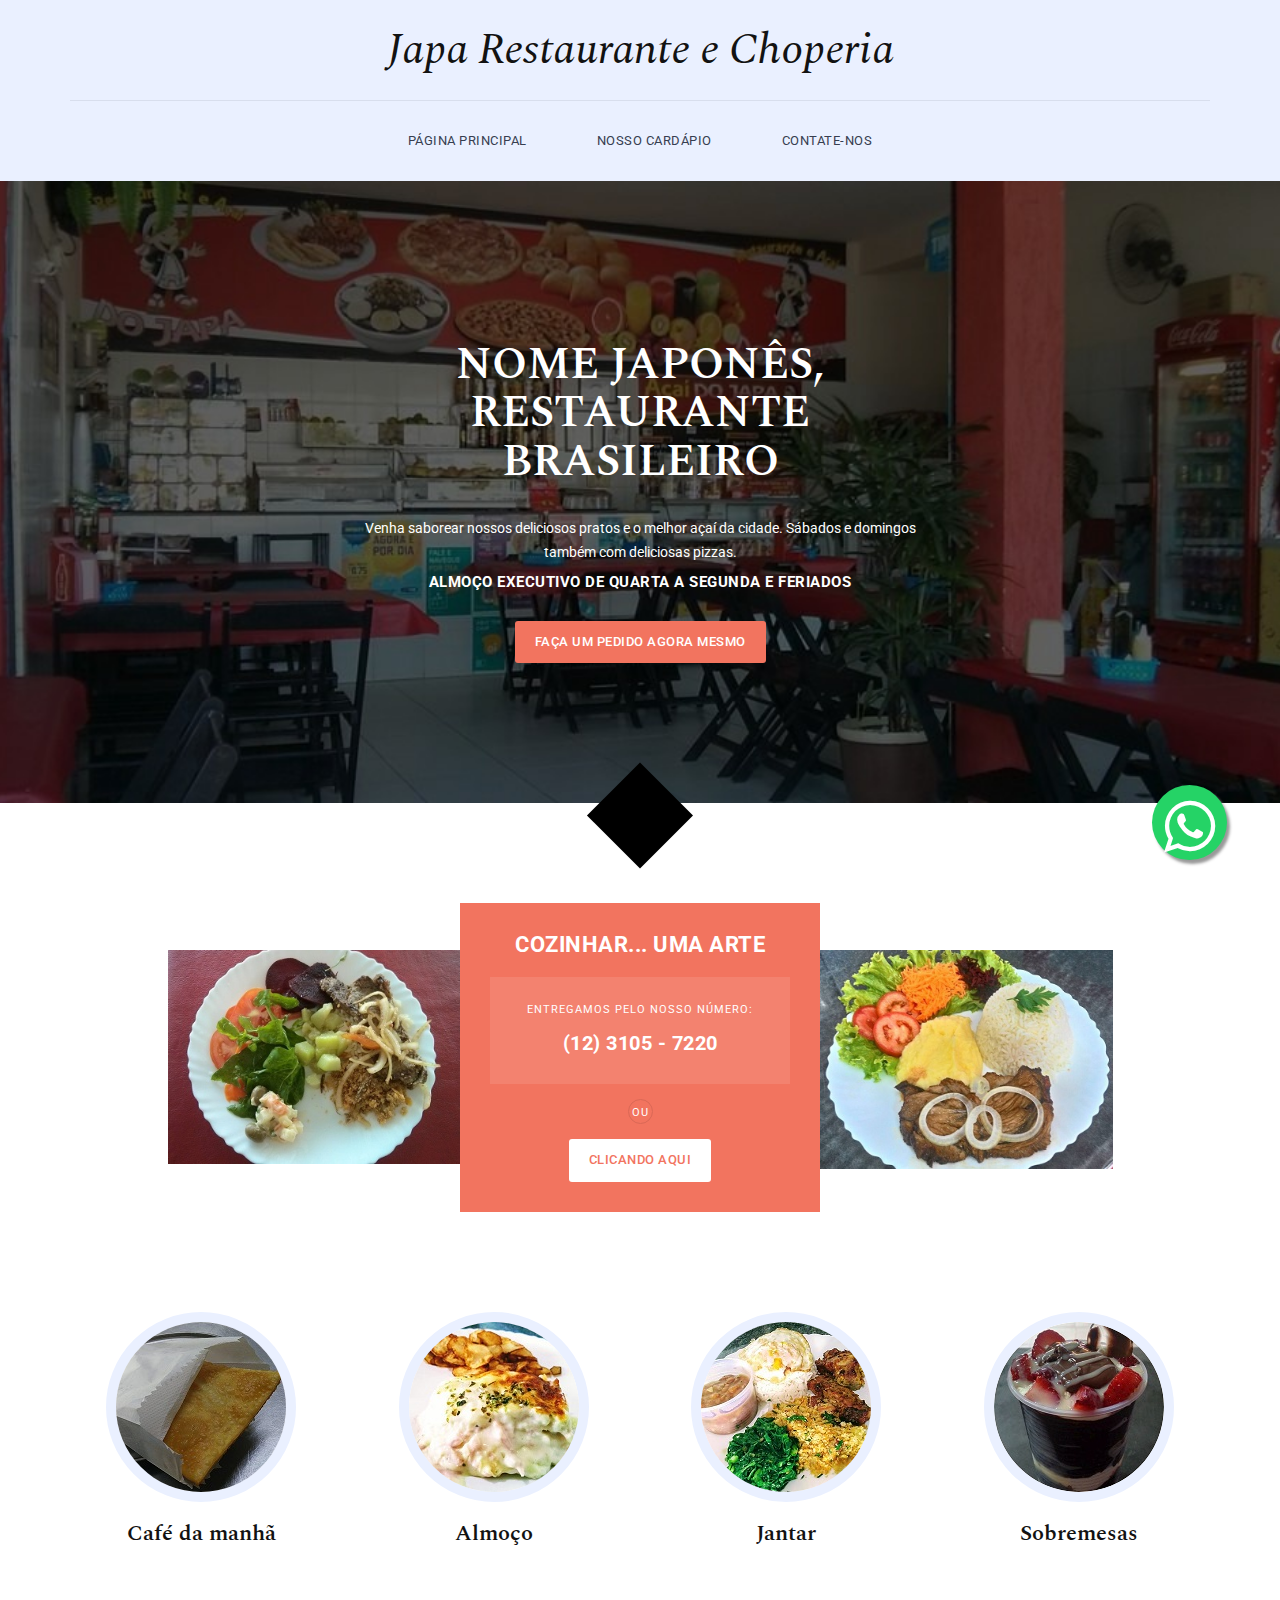
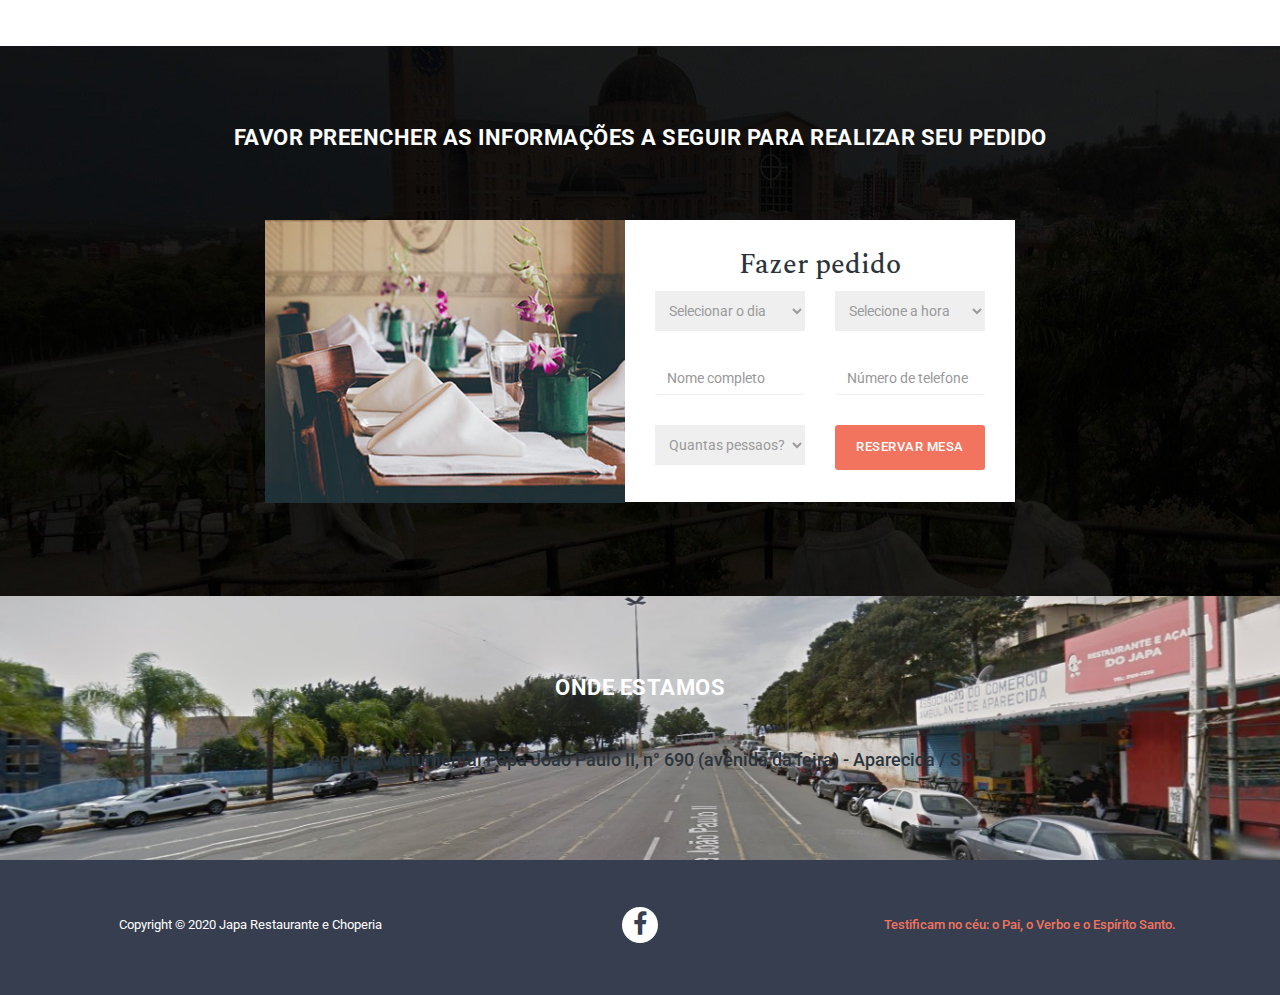
==== commit 26d59c81: "alterado site do criador" ====
--- a/index.html
+++ b/index.html
@@ -7,17 +7,18 @@
 Victory Template
 http://www.templatemo.com/tm-507-victory
 -->
-        <title>Victory CSS Web Template</title>
+        <title>Japa Restaurante e Choperia</title>
         <meta name="description" content="">
         <meta name="viewport" content="width=device-width, initial-scale=1">
         <link rel="apple-touch-icon" href="apple-touch-icon.png">
+        <link rel="icon" href="img/favicon.ico" type="image/x-icon"/>    
 
         <link rel="stylesheet" href="css/bootstrap.min.css">
         <link rel="stylesheet" href="css/bootstrap-theme.min.css">
         <link rel="stylesheet" href="css/fontAwesome.css">
         <link rel="stylesheet" href="css/hero-slider.css">
         <link rel="stylesheet" href="css/owl-carousel.css">
-        <link rel="stylesheet" href="css/templatemo-style.css">
+        <link rel="stylesheet" href="css/templatemo-style2.css">
 
         <link href="https://fonts.googleapis.com/css?family=Spectral:200,200i,300,300i,400,400i,500,500i,600,600i,700,700i,800,800i" rel="stylesheet">
         <link href="https://fonts.googleapis.com/css?family=Roboto:100,300,400,500,700,900" rel="stylesheet">
@@ -32,7 +33,7 @@
             <nav class="navbar navbar-inverse" role="navigation">
                 <div class="navbar-header">
                     <button type="button" id="nav-toggle" class="navbar-toggle" data-toggle="collapse" data-target="#main-nav">
-                        <span class="sr-only">Toggle navigation</span>
+                        <span class="sr-only">Mudar navegação</span>
                         <span class="icon-bar"></span>
                         <span class="icon-bar"></span>
                         <span class="icon-bar"></span>
@@ -43,7 +44,6 @@
                     <ul class="nav navbar-nav">
                         <li><a href="index.html">Página Principal</a></li>
                         <li><a href="menu.html">Nosso Cardápio</a></li>
-                        <li><a href="blog.html">Blog</a></li>
                         <li><a href="contact.html">Contate-nos</a></li>
                     </ul>
                 </div>
@@ -60,18 +60,29 @@
         <div class="container">
             <div class="row">
                 <div class="col-md-6 col-md-offset-3">
-                    <h4>Here you can find delecious foods</h4>
                     <h2>Nome Japonês, Restaurante Brasileiro</h2>
-                    <p>Quisque nec nibh id lacus fringilla eleifend sed sit amet sem. Donec lectus odio, mollis a nisl non, tempor interdum nisl.</p>
+                    <p>Venha saborear nossos deliciosos pratos e o melhor açaí da cidade.
+                    Sábados e domingos também com deliciosas pizzas.</p>
+                    <h4>Almoço executivo de quarta a segunda e feriados</h4>
+                    <!--
+                    Sobre
+                    Almoço executivo de seg~sexta e aos sábados,dom e feriados trabalhamos com self service por quilo.
+                    Informações adicionais
+                    Venha saborear nossos deliciosos pratos e o melhor açaí da cidade.
+                    Sábados e domingos também com deliciosas pizzas.
+                     -->
                     <div class="primary-button">
-                        <a href="#" class="scroll-link" data-id="book-table">Order Right Now</a>
-                    </div>
-                </div>
-            </div>
-        </div>
-    </section>
-
-
+                        <a href="#telefoneDeContato" class="scroll-link" data-id="book-table">Faça um pedido agora mesmo</a>
+                    </div>
+                </div>
+            </div>
+        </div>
+    </section>
+
+
+    <div class="divider">
+        <div class="triangles">   </div>
+    </div>
 
     <section class="cook-delecious">
         <div class="container">
@@ -81,19 +92,24 @@
                         <img src="img/cook_01.jpg" alt="">
                     </div>
                 </div>
+                <a name="telefoneDeContato"></a>
                 <div class="col-md-4">
                     <div class="cook-content">
-                        <h4>We cook delecious</h4>
+                        <h4>Cozinhar... uma arte</h4>
                         <div class="contact-content">
-                            <span>O nosso número de contato é:</span>
+                            <span>Entregamos pelo nosso número:</span>
                             <h6>(12) 3105 - 7220</h6>
                         </div>
-                        <span>or</span>
+                        <span>Ou</span>
                         <div class="primary-white-button">
-                            <a href="#" class="scroll-link" data-id="book-table">Order Now</a>
-                        </div>
-                    </div>
-                </div>
+                            <a href="#contato" class="scroll-link" data-id="book-table">Clicando aqui</a>
+                        </div>
+                    </div>
+                </div>
+                <!--<script src="https://app.wabi-app.com/widget/js/wabi.js?phone_number=+5512996607335&lang=pt&position=right"></script>-->
+                <a  class="whats-app" href="https://api.whatsapp.com/send?phone=5512996607335&text=Que%20a%20paz%20esteja%20em%20ti!%20Estamos%20aqui%20para%20receber%20seus%20pedidos.%20Envie-nos%20uma%20mensagem%20por%20Whatsapp%20e%20assim%20que%20estivermos%20dispon%C3%ADveis%20retornaremos%20o%20contato. [Japa Restaurante e Choperia]" target="_blank">
+                    <i class="fa fa-whatsapp my-float"></i>
+                </a>
                 <div class="col-md-3">
                     <div class="second-image">
                         <img src="img/cook_02.jpg" alt="">
@@ -111,32 +127,32 @@
                 <div class="col-md-3 col-sm-6 col-xs-12">
                     <div class="service-item">
                         <a href="menu.html">
-                        <img src="img/cook_breakfast.png" alt="Breakfast">
-                        <h4>Breakfast</h4>
+                        <img src="img/cook_breakfast.jpg" alt="Breakfast">
+                        <h4>Café da manhã</h4>
                         </a>
                     </div>
                 </div>
                 <div class="col-md-3 col-sm-6 col-xs-12">
                     <div class="service-item">
                         <a href="menu.html">
-                        <img src="img/cook_lunch.png" alt="Lunch">
-                        <h4>Lunch</h4>
+                        <img src="img/cook_lunch.jpg" alt="Lunch">
+                        <h4>Almoço</h4>
                         </a>
                     </div>
                 </div>
                 <div class="col-md-3 col-sm-6 col-xs-12">
                     <div class="service-item">
                         <a href="menu.html">
-                        <img src="img/cook_dinner.png" alt="Dinner">
-                        <h4>Dinner</h4>
+                        <img src="img/cook_dinner.jpg" alt="Dinner">
+                        <h4>Jantar</h4>
                         </a>
                     </div>
                 </div>
                 <div class="col-md-3 col-sm-6 col-xs-12">
                     <div class="service-item">
                         <a href="menu.html">
-                        <img src="img/cook_dessert.png" alt="Desserts">
-                        <h4>Desserts</h4>
+                        <img src="img/cook_dessert.jpg" alt="Desserts">
+                        <h4>Sobremesas</h4>
                         </a>
                     </div>
                 </div>
@@ -145,13 +161,13 @@
     </section>
 
 
-
+    <a name="contato"></a>
     <section id="book-table">
         <div class="container">
             <div class="row">
                 <div class="col-md-12">
                     <div class="heading">
-                        <h2>Book Your Table Now</h2>
+                        <h2>Favor preencher as informações a seguir para realizar seu pedido</h2>
                     </div>
                 </div>
                 <div class="col-md-4 col-md-offset-2 col-sm-12">
@@ -161,64 +177,65 @@
                 </div>
                 <div class="col-md-4 col-sm-12">
                     <div class="right-info">
-                        <h4>Reservation</h4>
-                        <!--<form id="form-submit" onsubmit="sendContactInfoToFormSpree()">>-->
-                        <form id="form-submit" method="POST" data-netlify="true" >
+                        <h4>Fazer pedido</h4>
+                        <!--<form id="form-submit" onsubmit="sendContactInfoToFormSpree()">-->
+                        <form id="form-submit" action="https://formspree.io/f/xwkwwdwg" method="post" ">
+                        <!--<form id="form-submit" method="POST" action="connect.php" >-->
                             <div class="row">
                                 <div class="col-md-6">
                                     <fieldset>
                                         <select required name='day' onchange='this.form.()'>
-                                            <option value="">Select day</option>
-                                            <option value="Monday">Monday</option>
-                                            <option value="Tuesday">Tuesday</option>
-                                            <option value="Wednesday">Wednesday</option>
-                                            <option value="Thursday">Thursday</option>
-                                            <option value="Friday">Friday</option>
-                                            <option value="Saturday">Saturday</option>
-                                            <option value="Sunday">Sunday</option>
+                                            <option value="">Selecionar o dia</option>
+                                            <option value="Segunda-feira">Segunda-feira</option>
+                                            <option value="Terça-feira">Terça-feira</option>
+                                            <option value="Qurta-feira">Quarta-feira</option>
+                                            <option value="Quinta-feira">Quinta-feira</option>
+                                            <option value="Sexta-feira">Sexta-feira</option>
+                                            <option value="Sábado">Sábado</option>
+                                            <option value="Domingo">Domingo</option>
                                         </select>
                                     </fieldset>
                                 </div>
                                 <div class="col-md-6">
                                     <fieldset>
                                         <select required name='hour' onchange='this.form.()'>
-                                            <option value="">Select hour</option>
-                                            <option value="10-00">10:00</option>
-                                            <option value="12-00">12:00</option>
-                                            <option value="14-00">14:00</option>
-                                            <option value="16-00">16:00</option>
-                                            <option value="18-00">18:00</option>
-                                            <option value="20-00">20:00</option>
-                                            <option value="22-00">22:00</option>
+                                            <option value="">Selecione a hora</option>
+                                            <option value="10:00">10:00</option>
+                                            <option value="12:00">12:00</option>
+                                            <option value="14:00">14:00</option>
+                                            <option value="16:00">16:00</option>
+                                            <option value="18:00">18:00</option>
+                                            <option value="20:00">20:00</option>
+                                            <option value="22:00">22:00</option>
                                         </select>
                                     </fieldset>
                                 </div>
                                 <div class="col-md-6">
                                     <fieldset>
-                                        <input name="name" type="name" class="form-control" id="name" placeholder="Full name" required>
+                                        <input name="name" type="name" class="form-control" id="name" placeholder="Nome completo" required>
                                     </fieldset> 
                                 </div>
                                 <div class="col-md-6">
                                     <fieldset>
-                                        <input name="phone" type="phone" class="form-control" id="phone" placeholder="Phone number" required>
+                                        <input name="phone" type="phone" class="form-control" id="phone" placeholder="Número de telefone" required>
                                     </fieldset>
                                 </div>
                                 <div class="col-md-6">
                                     <fieldset>
                                         <select required class="person" name='persons' onchange='this.form.()'>
-                                            <option value="">How many persons?</option>
-                                            <option value="1-Person">1 Person</option>
-                                            <option value="2-Persons">2 Persons</option>
-                                            <option value="3-Persons">3 Persons</option>
-                                            <option value="4-Persons">4 Persons</option>
-                                            <option value="5-Persons">5 Persons</option>
-                                            <option value="6-Persons">6 Persons</option>
+                                            <option value="">Quantas pessaos?</option>
+                                            <option value="1-Person">1 Pessoa</option>
+                                            <option value="2-Persons">2 Pessoas</option>
+                                            <option value="3-Persons">3 Pessoas</option>
+                                            <option value="4-Persons">4 Pessoas</option>
+                                            <option value="5-Persons">5 Pessoas</option>
+                                            <option value="6-Persons">6 Pessoas</option>
                                         </select>
                                     </fieldset>
                                 </div>
                                 <div class="col-md-6">
                                     <fieldset>
-                                        <button  id="form-submit" type="submit" class="btn" >Book Table</button>
+                                        <button  id="form-submit" type="submit" class="btn" >Reservar Mesa</button>
                                     </fieldset>
                                 </div>
                             </div>
@@ -230,7 +247,7 @@
     </section>
 
 
-
+<!--
     <section class="get-app">
         <div class="container">
             <div class="row">
@@ -362,30 +379,34 @@
             </div>
         </div>
     </section>
-
-
+    -->
+    <section></section>
 
     <section class="sign-up">
         <div class="container">
             <div class="row">
                 <div class="col-md-12">
                     <div class="heading">
-                        <h2>Signup for our newsletters</h2>
+                        <h2>Onde estamos</h2>
                     </div>
                 </div>
             </div>
             <form id="contact" action="" method="get">
                 <div class="row">
-                    <div class="col-md-4 col-md-offset-3">
+                    <!--<div class="col-md-4 col-md-offset-3">-->
+                    <div class="col-md-12">
                         <fieldset>
-                            <input name="email" type="text" class="form-control" id="email" placeholder="Enter your email here..." required>
+                            <h4>
+                            Avenida Monumental Papa João Paulo II, n° 690 (avenida da feira) - Aparecida / SP
+                            </h4>
+                            <!--<input name="email" type="text" class="form-control" id="email" placeholder="Enter your email here..." required>-->
                         </fieldset>
                     </div>
-                    <div class="col-md-2">
+                    <!--<div class="col-md-2">
                         <fieldset>
                             <button type="submit" id="form-submit" class="btn">Send Message</button>
                         </fieldset>
-                    </div>
+                    </div>-->
                 </div>
             </form>
         </div>
@@ -397,19 +418,19 @@
         <div class="container">
             <div class="row">
                 <div class="col-md-4">
-                    <p>Copyright &copy; 2017 Victory Template</p>
+                    <p>Copyright &copy; 2020 Japa Restaurante e Choperia</p>
                 </div>
                 <div class="col-md-4">
                     <ul class="social-icons">
-                        <li><a rel="nofollow" href="http://www.facebook.com/templatemo" target="_parent"><i class="fa fa-facebook"></i></a></li>
-                        <li><a href="#"><i class="fa fa-twitter"></i></a></li>
+                        <li><a rel="nofollow" href="site:https://www.facebook.com/restaurante.do.japa.aparecida.sp" target="_parent"><i class="fa fa-facebook"></i></a></li>
+                        <!--<li><a href="#"><i class="fa fa-twitter"></i></a></li>
                         <li><a href="#"><i class="fa fa-linkedin"></i></a></li>
                         <li><a href="#"><i class="fa fa-rss"></i></a></li>
-                        <li><a href="#"><i class="fa fa-dribbble"></i></a></li>
+                        <li><a href="#"><i class="fa fa-dribbble"></i></a></li>-->
                     </ul>
                 </div>
                 <div class="col-md-4">
-                    <p>Designed by <em>templatemo</em></p>
+                    <a href="https://3testificamnoceupaiverboespiritosanto.cf/"> <p><em>Testificam no céu: o Pai, o Verbo e o Espírito Santo.</em></p></a>
                 </div>
             </div>
         </div>
@@ -497,10 +518,14 @@
 			nomeDaPessoa: getElementById("name").value;
 			horaDeChegada: getElementById("hour").value;
 			diaDeChegada: getElementById("day").value;
+			success: function(){
+            	alert("Formulário enviado com sucesso");
+        	}
 		  }
 		});
-		return false;
     }
     </script>
+
 </body>
-</html>+<script type="text/javascript" src="js/smoothScroll.js"></script> 
+</html>
--- a/css/templatemo-style2.css
+++ b/css/templatemo-style2.css
@@ -0,0 +1,1287 @@
+/*
+
+Adaptado da Victory Template
+
+http://www.templatemo.com/tm-507-victory
+
+*/
+
+.left-image img{
+	padding-bottom: 1.3375rem;
+	padding-right: 0;
+	width: 100%;
+	overflow: hidden;
+}
+
+
+.left-image video{
+	padding-bottom: 1.3375rem;
+	padding-right: 0;
+	width: 100%;
+	overflow: hidden;
+}
+
+.item-do-pacote{
+}
+
+.pacote-de-items{
+	width: 100%;
+}
+
+
+/*tamanho dos salgados*/
+.pizza{
+	width: 354px;
+}
+
+.salgado-frito{
+	width: 189px;
+}
+
+.torta{
+	width: 135px;
+}
+
+.pastel{
+	width: 203px;
+}
+
+.mandioca{
+	width: 135px;
+}
+
+.jantar-pizza{
+	width: 252px;
+}
+
+.bolo-salgado{
+	width: 189px;
+}
+
+.social-icons{
+	font-size: 25px;
+}
+
+.whats-app {
+    position: fixed;
+    width: 75px;
+    height: 75px;
+    bottom: 40px;
+    background-color: #25d366;
+    color: #FFF;
+    border-radius: 50px;
+    text-align: center;
+    font-size: 60px;
+    box-shadow: 3px 4px 3px #999;
+    left: 90%;
+    z-index: 100;
+}
+
+/*--------------------------------------------*/
+/*------[Triangle Dividers - Quiroz.co]-------*/
+/*--------------------------------------------*/
+ .divider{
+ 	position: 	relative;
+ 	width: 100%;
+ }
+    .triangles::before, .triangles::after {position: absolute; content: ''; pointer-events: none;}
+ 
+    .triangles::before, .triangles::after {
+        left: 50%;
+        width: 75px;
+        height: 75px;
+        -webkit-transform: translateX(-50%) rotate(45deg);
+        transform: translateX(-50%) rotate(45deg);}
+ 
+        /* Top arrow pointing down. Currently set as black. This can be removed if you don't want a top arrow */
+            .triangles::before {top: -25px; background: #000;}
+
+.my-float {
+    margin-top: 10px;
+}
+
+* {
+    margin: 0;
+    padding: 0;
+    font-family: 'Roboto', arial, sans-serif;
+}
+
+body {
+	overflow-x: hidden;
+	background-color: #fff;
+}
+
+ul {
+	list-style: none;
+	margin: 0px;
+}
+
+p {
+	color: #9a9a9a;
+	font-size: 13px;
+	line-height: 24px;
+}
+
+.primary-button a {
+	display: inline-block;
+	background-color: #f2745f;
+	color: #fff;
+	font-size: 13px;
+	text-transform: uppercase;
+	font-weight: 500;
+	padding: 12px 20px;
+	border-radius: 3px;
+	text-decoration: none;
+	letter-spacing: 0.5px;
+}
+
+.primary-white-button a {
+	display: inline-block;
+	background-color: #fff;
+	color: #f2745f;
+	font-size: 13px;
+	text-transform: uppercase;
+	font-weight: 500;
+	padding: 12px 20px;
+	border-radius: 3px;
+	text-decoration: none;
+	letter-spacing: 0.5px;
+}
+
+.border-button a {
+	display: inline-block;
+	background-color: transparent;
+	color: #fff;
+	font-size: 13px;
+	text-transform: uppercase;
+	font-weight: 500;
+	padding: 12px 20px;
+	border-radius: 3px;
+	text-decoration: none;
+	letter-spacing: 0.5px;
+	border: 1px solid #fff;
+}
+
+
+.header {
+    width: 100%;
+    padding: 0;
+    z-index: 10000;
+    transition: all 0.2s ease-in-out;
+    background-color: #eaf0ff;  
+    text-align: center;
+}
+
+.navbar-inverse .navbar-brand, .navbar-inverse .navbar-nav>li>a {
+    text-shadow: none;
+}
+
+.navbar-brand {
+	font-family: 'Spectral', serif;
+	font-size: 44px;
+	color: #121212;
+	font-style: italic;
+	text-align: center;
+	width: 100%;
+	border-bottom: 1px solid #d8deed;
+	position: relative;
+	padding: 40px 0px;
+	height: auto!important;
+}
+
+#main-nav {
+	padding: 15px 0px;
+	float: right;
+    position:relative;
+    left:-50%;
+    text-align: left;
+}
+
+.nav {
+	list-style:none;
+    position:relative;
+    left:50%;
+}
+
+.navbar-nav li {
+	margin: 0px 20px;
+}
+
+.navbar-nav li a {
+	font-family: 'Roboto', sans-serif;
+	font-size: 13px;
+	text-transform: uppercase;
+	color: #363e50!important;
+	letter-spacing: 0.5px;
+}
+
+.header.active {
+    background-color: #eaf0ff;
+}
+.navbar-inverse {
+	background-image: none;
+	background-color: transparent;
+}
+.header .navbar {
+    margin: 0;
+    border: none;
+}
+.navbar-inverse .navbar-toggle {
+	margin-top: 22px;
+    border-color: #f2745f;
+    background-color: #f2745f;
+}
+.navbar-inverse .navbar-toggle:hover, .navbar-inverse .navbar-toggle:focus {
+	background-color: #f2745f;
+}
+
+.navbar-toggle {
+    position: relative;
+    float: right;
+    padding: 9px 10px;
+    margin-top: 15px!important;
+    margin-right: 15px;
+    margin-bottom: 8px;
+    background-color: transparent;
+    background-image: none;
+    border: 1px solid transparent;
+    border-radius: 4px;
+}
+
+
+.banner {
+	padding: 140px 0px;
+	background-image: url(../img/banner-bg.jpg);
+	background-repeat: no-repeat;
+	background-size: cover;
+	background-position: center center;
+	text-align: center;
+}
+
+.banner h4 {
+	margin-top: 0px;
+	font-family: 'Roboto', sans-serif;
+	font-weight: 700;
+	font-size: 15px;
+	color: #fff;
+	text-transform: uppercase;
+	letter-spacing: 0.5px;
+}
+
+.banner h2 {
+	font-family: 'Spectral', serif;
+	font-size: 44px;
+	font-weight: 600;
+	color: #fff;
+	text-transform: uppercase;
+}
+
+.banner p {
+	padding: 20px 0px 0px 0px;
+	color: #fff;
+	font-size: 14px;
+}
+
+.banner .primary-button {
+	margin-top: 30px;
+}
+
+section.cook-delecious {
+	padding: 100px 0px;
+}
+
+.cook-delecious .first-image {
+	margin-right: -30px;
+	margin-top: 18%;
+}
+
+.cook-delecious .first-image img {
+	width: 100%;
+	overflow: hidden;
+}
+
+.cook-delecious .second-image {
+	margin-left: -30px;
+	margin-top: 18%;
+}
+
+.cook-delecious .second-image img {
+	width: 100%;
+	overflow: hidden;
+}
+
+.cook-delecious .cook-content {
+	background-color: #f2745f;
+	text-align: center;
+	padding: 30px;
+}
+
+.cook-delecious .cook-content h4 {
+	margin-top: 0px;
+	margin-bottom: 20px;
+	font-size: 22px;
+	font-weight: 700;
+	letter-spacing: 0.5px;
+	text-transform: uppercase;
+	color: #fff;
+}
+
+.cook-content .contact-content {
+	background-color: #f3826f;
+	padding: 20px 30px;
+}
+
+.cook-content .contact-content span {
+	font-size: 11px;
+	text-transform: uppercase;
+	color: #fff;
+	letter-spacing: 1px;
+	border: none;
+	width: auto;
+	height: auto;
+	margin-top: 0px;
+	margin-bottom: 0px;
+}
+
+.cook-content .contact-content h6 {
+	font-size: 20px;
+	text-transform: uppercase;
+	font-weight: 700;
+	color: #fff;
+	letter-spacing: 0.5px;
+}
+
+.cook-content span {
+	margin-top: 15px;
+	margin-bottom: 15px;
+	font-size: 11px;
+	text-transform: uppercase;
+	color: #fff;
+	letter-spacing: 1px;
+	border: 1px solid #da6856;
+	width: 25px;
+	height: 25px;
+	display: inline-block;
+	line-height: 25px;
+	border-radius: 50%;
+}
+
+
+
+
+section.services {
+	padding-bottom: 100px;
+}
+
+.services .service-item  a {
+	text-decoration: none;
+}
+
+.services .service-item {
+	text-align: center;
+}
+
+.services .service-item img {
+	max-width: 100%;
+	overflow: hidden;
+	border: 10px solid #eaf0ff;
+	border-radius: 50%;
+}
+
+.services .service-item h4 {
+	margin-top: 20px;
+	font-size: 22px;
+	color: #121212;
+	font-family: 'Spectral', serif;
+	font-weight: 600;
+	margin-bottom: 0px;
+}
+
+
+section#book-table {
+	padding: 80px 0px;
+	background-image: url(../img/book-bg.jpg);
+	background-repeat: no-repeat;
+	background-size: cover;
+	background-position: center center;
+	text-align: center;
+}
+
+#book-table .heading h2 {
+	margin-top: 0px;
+	margin-bottom: 70px;
+	font-size: 22px;
+	font-weight: 700;
+	letter-spacing: 0.5px;
+	text-transform: uppercase;
+	color: #fff;
+}
+
+section#book-table .left-image img {
+	width: 100%;
+	overflow: hidden;
+}
+
+section#book-table .left-image video {
+	width: 100%;
+	overflow: hidden;
+}
+
+.right-info {
+	height: 282px;
+	background-color: #fff;
+	margin-left: -30px;
+	padding: 30px;
+}
+
+.right-info h4 {
+	margin-top: 0px;
+	font-family: 'Spectral', serif;
+	font-size: 28px;
+}
+
+.right-info select {
+	border-right: none;
+	border-left: none;
+	border-top: none;
+	width: 100%;
+	outline: none;
+	border-bottom: 1px solid #eee;	
+	font-size: 14px;
+	color: #9a9a9a;
+	padding-left: 10px;
+	height: 40px;
+}
+
+.right-info input {
+	margin-top: 30px;
+	margin-bottom: 30px;
+	box-shadow: none;
+	outline: none;
+	border-right: none;
+	border-left: none;
+	border-top: none;
+	border-bottom: 1px solid #eee;
+	font-size: 14px;
+	color: #9a9a9a;
+}
+
+.right-info button {
+	width: 100%;
+	display: inline-block;
+	background-color: #f2745f;
+	color: #fff!important;
+	font-size: 13px;
+	text-transform: uppercase;
+	font-weight: 500;
+	padding: 12px 20px;
+	border-radius: 3px;
+	text-decoration: none;
+	letter-spacing: 0.5px;
+}
+
+
+
+section.get-app {
+	background-color: #f2745f;
+	text-align: center;
+	padding: 60px 0px;
+}
+
+.get-app .heading h2 {
+	margin-top: 0px;
+	margin-bottom: 30px;
+	font-size: 22px;
+	font-weight: 700;
+	letter-spacing: 0.5px;
+	text-transform: uppercase;
+	color: #fff;
+}
+
+
+
+
+section.featured-food {
+	padding: 100px 0px;
+}
+
+.featured-food .heading h2 {
+	text-align: center;
+	margin-top: 0px;
+	margin-bottom: 80px;
+	font-size: 22px;
+	font-weight: 700;
+	letter-spacing: 0.5px;
+	text-transform: uppercase;
+	color: #121212;
+}
+
+.featured-food .food-item {
+	background-color: #f2f6ff;
+	padding: 30px;
+}
+
+.food-item h2 {
+	margin-top: 0px;
+	margin-bottom: 30px;
+	padding-bottom: 8px;
+	font-family: 'Spectral', serif;
+	font-size: 28px;
+	width: 100%;
+	border-bottom: 1px solid #d9dde5;
+	color: #121212;
+}
+
+.food-item img {
+	width: 100%;
+	overflow: hidden;
+	position: relative;
+}
+
+.food-item .price {
+	font-size: 17px;
+	color: #f2745f;
+	font-weight: 500;
+	letter-spacing: 0.5px;
+	padding: 8px 14px;
+	position: absolute;
+	right: 45px;
+	margin-top: -40px;
+	background-color: rgba(250, 250, 250, 0.9);
+}
+
+.food-item .text-content {
+	background-color: #fff;
+	padding: 20px 20px 10px 20px;
+}
+
+.food-item h4 {
+	margin-top: 0px;
+	font-family: 'Spectral', serif;
+	font-size: 18px;
+	color: #121212;
+}
+
+
+
+section.our-blog {
+	background-color: #f2f6ff;
+	padding: 100px 0px 70px 0px;
+}
+
+.our-blog .heading h2 {
+	text-align: center;
+	margin-top: 0px;
+	margin-bottom: 80px;
+	font-size: 22px;
+	font-weight: 700;
+	letter-spacing: 0.5px;
+	text-transform: uppercase;
+	color: #121212;
+}
+
+.blog-post img {
+	width: 50%;
+	overflow: hidden;
+}
+
+.blog-post {
+	margin-bottom: 30px;
+	display: inline-block;
+}
+
+.blog-post .right-content {
+	background-color: #fff;
+	width: 50%;
+	float: right;
+	padding: 20px;
+}
+
+.blog-post .right-content h4 {
+	margin-top: 0px;
+	margin-bottom: 0px;
+	padding-bottom: 8px;
+	font-family: 'Spectral', serif;
+	font-size: 21px;
+	color: #121212;
+}
+
+.blog-post .right-content span {
+	font-size: 13px;
+	color: #7a7a7a;
+	display: inline-block;
+	margin-bottom: 18px;
+}
+
+.blog-post .right-content .text-button a {
+	font-size: 13px;
+	font-weight: 500;
+	color: #f2745f;
+	text-decoration: none;
+	text-transform: uppercase;
+	margin-top: 12px;
+	display: inline-block;
+}
+
+.blog-post .date {
+	font-size: 17px;
+	color: #f2745f;
+	font-weight: 500;
+	letter-spacing: 0.5px;
+	padding: 8px 14px;
+	position: absolute;
+	left: 15px;
+	top: 0px;
+	background-color: rgba(250, 250, 250, 0.9);
+}
+
+
+
+
+section.sign-up {
+	padding: 80px 0px;
+	background-image: url(../img/signup-bg.jpg);
+	background-repeat: no-repeat;
+	background-size: cover;
+	background-position: center center;
+	text-align: center;
+}
+
+
+.sign-up .heading h2 {
+	text-align: center;
+	margin-top: 0px;
+	margin-bottom: 40px;
+	font-size: 22px;
+	font-weight: 700;
+	letter-spacing: 0.5px;
+	text-transform: uppercase;
+	color: #fff;
+}
+
+.sign-up button {
+	margin-left: -30px;
+	display: inline-block;
+	background-color: transparent;
+	color: #fff!important;
+	font-size: 13px;
+	text-transform: uppercase;
+	font-weight: 500;
+	padding: 12px 20px;
+	border-radius: 3px;
+	text-decoration: none;
+	letter-spacing: 0.5px;
+	border: 1px solid #fff;
+}
+
+.sign-up input {
+	margin-right: -30px;
+	height: 44px;
+	border: 3px;
+	background-color: rgba(250, 250, 250, 0.9);
+	color: #5a5a5a!important;
+	box-shadow: none!important;
+	outline: none!important;
+}
+
+
+
+footer {
+	background-color: #363e50;
+	line-height: 130px;
+	text-align: center;
+}
+
+footer p {
+	line-height: 120px;
+	color: #fff;
+	margin-top: 5px;
+}
+
+footer p em {
+	font-style: normal;
+	color: #f2745f;
+	font-weight: 500;
+}
+
+footer ul {
+	list-style: none;
+	padding: 0;
+	margin: 0;
+}
+
+footer ul li {
+	display: inline-block;
+	margin: 0px 5px;
+}
+
+footer ul li i {
+	width: 36px;
+	height: 36px;
+	display: inline-block;
+	text-align: center;
+	line-height: 36px!important;
+	background-color: #fff;
+	border-radius: 50%;
+	color: #363e50;
+	transition: all 0.5s;
+}
+
+footer ul li i:hover {
+	background-color: #f2745f;	
+}
+
+
+
+
+section.page-heading {
+	padding: 80px 0px;
+	background-image: url(../img/heading-bg.jpg);
+	background-repeat: no-repeat;
+	background-size: cover;
+	background-position: center center;
+	text-align: center; 
+}
+
+.page-heading h1 {
+	margin-top: 0px;
+	margin-bottom: 20px;
+	font-family: 'Spectral', serif;
+	font-size: 48px;
+	font-weight: 700;
+	text-transform: uppercase;
+	color: #fff;
+}
+
+.page-heading p {
+	color: #fff;
+	font-size: 14px;
+	padding: 0px 25%;
+	margin-bottom: 0px;
+}
+
+
+
+
+section.breakfast-menu {
+	margin-top: 100px;
+}
+
+section.breakfast-menu .price {
+	right: 15px;
+}
+
+.breakfast-menu-content {
+	background-color: #f2f6ff;
+	padding: 30px 0px 30px 30px;
+}
+
+.breakfast-menu-content .left-image img {
+	width: 100%;
+	overflow: hidden;
+}
+
+.breakfast-menu-content .left-image video {
+	width: 100%;
+	overflow: hidden;
+}
+
+.breakfast-menu-content .left-image {
+	margin: -30px 0px -30px -30px;
+}
+
+.breakfast-menu-content #owl-breakfast {
+	margin-left: -15px;
+}
+
+.breakfast-menu-content h2 {
+	margin-top: 0px;
+	margin-bottom: 30px;
+	padding-bottom: 8px;
+	font-family: 'Spectral', serif;
+	font-size: 28px;
+	width: 94.5%;
+	border-bottom: 1px solid #d9dde5;
+	color: #121212;
+}
+
+
+
+section.lunch-menu {
+	margin-top: 100px;
+}
+
+section.lunch-menu .price {
+	right: 15px;
+}
+
+.lunch-menu-content {
+	background-color: #f2f6ff;
+	padding: 30px 0px 30px 30px;
+}
+
+.lunch-menu-content .left-image img {
+	width: 100%;
+	overflow: hidden;
+}
+
+.lunch-menu-content .left-image video {
+	width: 100%;
+	overflow: hidden;
+}
+
+.lunch-menu-content .left-image {
+	margin: -30px 0px -30px -30px;
+}
+
+.lunch-menu-content #owl-lunch {
+	margin-left: -15px;
+}
+
+.lunch-menu-content h2 {
+	margin-top: 0px;
+	margin-bottom: 30px;
+	padding-bottom: 8px;
+	font-family: 'Spectral', serif;
+	font-size: 28px;
+	width: 94.5%;
+	border-bottom: 1px solid #d9dde5;
+	color: #121212;
+}
+
+
+
+section.dinner-menu {
+	margin-top: 100px;
+	margin-bottom: 100px;
+}
+
+section.dinner-menu .price {
+	right: 15px;
+}
+
+.dinner-menu-content {
+	background-color: #f2f6ff;
+	padding: 30px 0px 30px 30px;
+}
+
+.dinner-menu-content .left-image img {
+	width: 100%;
+	overflow: hidden;
+}
+
+.dinner-menu-content .left-image video {
+	width: 100%;
+	overflow: hidden;
+}
+
+.dinner-menu-content .left-image {
+	margin: -30px 0px -30px -30px;
+}
+
+.dinner-menu-content #owl-dinner {
+	margin-left: -15px;
+}
+
+.dinner-menu-content h2 {
+	margin-top: 0px;
+	margin-bottom: 30px;
+	padding-bottom: 8px;
+	font-family: 'Spectral', serif;
+	font-size: 28px;
+	width: 94.5%;
+	border-bottom: 1px solid #d9dde5;
+	color: #121212;
+}
+
+
+
+.owl-pagination {
+  margin-top: 39px;
+  opacity: 1;
+  display: inline-block;
+}
+
+.owl-page span {
+  display: block;
+  width: 8px;
+  height: 8px;
+  margin: 0px 5px;
+  filter: alpha(opacity=50);
+  opacity: 0.5;
+  -webkit-border-radius: 20px;
+  -moz-border-radius: 20px;
+  border-radius: 20px;
+  background: #f2745f;
+}
+
+
+
+
+section.blog-page {
+	margin-top: 100px;
+}
+
+section.blog-page .page-number {
+	padding: 0;
+	margin-top: 30px;
+	margin-bottom: 100px;
+	list-style: none;
+	text-align: center;
+	width: 100%;
+}
+
+section.blog-page .page-number li {
+	display: inline-block;
+	margin: 0 3px;
+}
+
+section.blog-page .page-number li.active a {
+	background-color: #f2745f;
+	color: #fff;
+}
+
+section.blog-page .page-number li a {
+	transition: all 0.5s;
+	width: 40px;
+	height: 40px;
+	line-height: 40px;
+	display: inline-block;
+	text-align: center;
+	background-color: #f2f6ff;
+	font-size: 15px;
+	color: #343434;
+	font-weight: 700;
+	text-decoration: none;
+}
+
+section.blog-page .page-number li a:hover {
+	background-color: #f2745f;
+	color: #fff;
+}
+
+.blog-item img {
+	width: 100%;
+	overflow: hidden;
+}
+
+.blog-item {
+	margin-bottom: 30px;
+}
+
+.blog-item .down-content {
+	background-color: #f2f6ff;
+	padding: 20px 30px;
+}
+
+.blog-item .down-content h4 {
+	margin-top: 0px;
+	margin-bottom: 0px;
+	padding-bottom: 8px;
+	font-family: 'Spectral', serif;
+	font-size: 21px;
+	color: #121212;
+}
+
+.blog-item .down-content span {
+	font-size: 13px;
+	color: #7a7a7a;
+	display: inline-block;
+	margin-bottom: 18px;
+}
+
+.blog-item .down-content .text-button a {
+	font-size: 13px;
+	font-weight: 500;
+	color: #f2745f;
+	text-decoration: none;
+	text-transform: uppercase;
+	margin-top: 12px;
+	display: inline-block;
+}
+
+.blog-item .date {
+	font-size: 17px;
+	color: #f2745f;
+	font-weight: 500;
+	letter-spacing: 0.5px;
+	padding: 8px 14px;
+	position: absolute;
+	left: 15px;
+	top: 0px;
+	background-color: rgba(250, 250, 250, 0.9);
+}
+
+
+section.contact-us {
+	margin-top: 100px;
+	margin-bottom: 60px;
+}
+
+.contact-us .section-heading h2 {
+	text-align: left;
+	margin-top: 0px;
+	margin-bottom: 60px;
+	font-size: 22px;
+	font-weight: 700;
+	letter-spacing: 0.5px;
+	text-transform: uppercase;
+	color: #121212;
+}
+
+.contact-us p {
+	margin-top: -5px;
+}
+
+.contact-us em {
+	font-style: normal;
+	font-weight: 500;
+	font-size: 15px;
+	color: #aaa;
+}
+
+.contact-us input {
+  border-radius: 3px;
+  padding-left: 15px;
+  font-size: 13px;
+  color: #4a4a4a;
+  background-color: #f4f4f4;
+  outline: none!important;
+  border: none;
+  box-shadow: none;
+  line-height: 44px;
+  height: 44px;
+  width: 100%;
+  margin-bottom: 30px;
+}
+
+.contact-us textarea {
+  border-radius: 3px;
+  padding-left: 15px;
+  padding-top: 10px;
+  font-size: 13px;
+  color: #4a4a4a;
+  background-color: #f4f4f4;
+  outline: none;
+  border: none;
+  box-shadow: none;
+  height: 122px;
+  max-height: 220px;
+  width: 100%;
+  margin-bottom: 25px;
+}
+
+.contact-us button {
+	width: 100%;
+	display: inline-block;
+	background-color: #f2745f;
+	color: #fff!important;
+	font-size: 13px;
+	text-transform: uppercase;
+	font-weight: 500;
+	padding: 12px 20px;
+	border-radius: 3px;
+	text-decoration: none;
+	letter-spacing: 0.5px;
+}
+
+section.map {
+	margin-bottom: 150px;
+}
+
+section.map #map {
+	height: 450px;
+}
+
+
+
+
+@media (max-width: 991px) {
+	.contact-info {
+		margin-top: 80px;
+	}
+	.cook-delecious .first-image {
+		margin-right: 0px;
+		margin-top: 0%;
+		padding: 0px 10%;
+	}
+	.cook-delecious .second-image {
+		margin-left: 0px;
+		margin-top: 0%;
+		padding: 0px 10%;
+	}
+	.services .service-item {
+		margin-bottom: 30px;
+		margin-top: 30px;
+	}
+	.right-info {
+		height: auto;
+		background-color: #fff;
+		margin-left: 0px;
+		padding: 30px;
+	}
+	.right-info button {
+		margin-top: 30px;
+	}
+	.blog-post img {
+		width: 100%;
+		overflow: hidden;
+	}
+	.blog-post {
+		margin-bottom: 30px;
+	}
+	.blog-post .right-content {
+		background-color: #fff;
+		width: 100%;
+		float: none;
+		padding: 20px;
+	}
+	.sign-up button {
+		margin-left: 0px;
+		margin-top: 20px;
+	}
+	footer {
+		background-color: #363e50;
+		line-height: 40px;
+		text-align: center;
+	}
+
+	footer p {
+		line-height: 60px;
+		color: #fff;
+		margin-top: 5px;
+	}
+	.breakfast-menu-content .left-image {
+		margin: -30px 0px 30px -30px;
+	}
+	.lunch-menu-content .left-image {
+		margin: -30px 0px -30px -30px;
+	}
+	.lunch-menu-content .owl-pagination {
+	  padding-bottom: 60px;
+	}
+	.dinner-menu-content .left-image {
+		margin: -30px 0px 30px -30px;
+	}
+	.page-heading p {
+		padding: 0px 5%;
+
+	}
+}
+
+@media (max-width: 768px) {
+	.navbar-toggle {
+	    position: relative;
+	    float: none;
+	    padding: 9px 10px;
+	    margin-top: 20px!important;
+	    margin-right: 0px;
+	    margin-bottom: 20px;
+	    background-color: transparent;
+	    background-image: none;
+	    border: 1px solid transparent;
+	    border-radius: 4px;
+	}
+    #main-nav {
+		padding: 0px 0px;
+		float: none;
+	    position: relative;
+	    left: 0%;
+	    text-align: center;
+	    overflow: hidden;
+	    background-color: rgba(250, 250, 250, 0.5);
+	    margin: 0px -15px;
+	    border-top: none;
+	}
+	.nav {
+		list-style:none;
+	    position:relative;
+	    left: 0%;
+	    overflow: hidden;
+	}
+	.navbar-nav li {
+		border-bottom: 1px solid #d8deed;
+		padding: 15px 0px;
+	}
+	.navbar-nav li:last-child {
+		border-bottom: none;
+	}
+	.cook-delecious .first-image {
+		margin-right: 0px;
+		margin-top: 0%;
+		padding: 0px 10%;
+	}
+	.cook-delecious .second-image {
+		margin-left: 0px;
+		margin-top: 0%;
+		padding: 0px 10%;
+	}
+	.services .service-item {
+		margin-bottom: 30px;
+		margin-top: 30px;
+	}
+	.right-info {
+		height: auto;
+		background-color: #fff;
+		margin-left: 0px;
+		padding: 30px;
+	}
+	.right-info select {
+		margin-top: 30px;
+	}
+	.right-info select.person {
+		margin-top: 0px;
+	}
+	.right-info button {
+		margin-top: 30px;
+	}
+	.blog-post img {
+		width: 100%;
+		overflow: hidden;
+	}
+
+	.blog-post {
+		margin-bottom: 30px;
+	}
+
+	.blog-post .right-content {
+		background-color: #fff;
+		width: 100%;
+		float: none;
+		padding: 20px;
+	}
+	.sign-up button {
+		margin-left: 0px;
+		margin-top: 20px;
+	}
+	footer {
+		background-color: #363e50;
+		line-height: 40px;
+		text-align: center;
+	}
+
+	footer p {
+		line-height: 60px;
+		color: #fff;
+		margin-top: 5px;
+	}
+	.breakfast-menu-content .left-image {
+		margin: -30px 0px 30px -30px;
+	}
+	.lunch-menu-content .left-image {
+		margin: -30px 0px -30px -30px;
+	}
+	.dinner-menu-content .left-image {
+		margin: -30px 0px 30px -30px;
+	}
+	.page-heading p {
+		padding: 0px 5%;
+
+	}
+	.contact-info {
+		margin-top: 80px;
+	}
+}
+@media (max-width: 480px) {
+
+}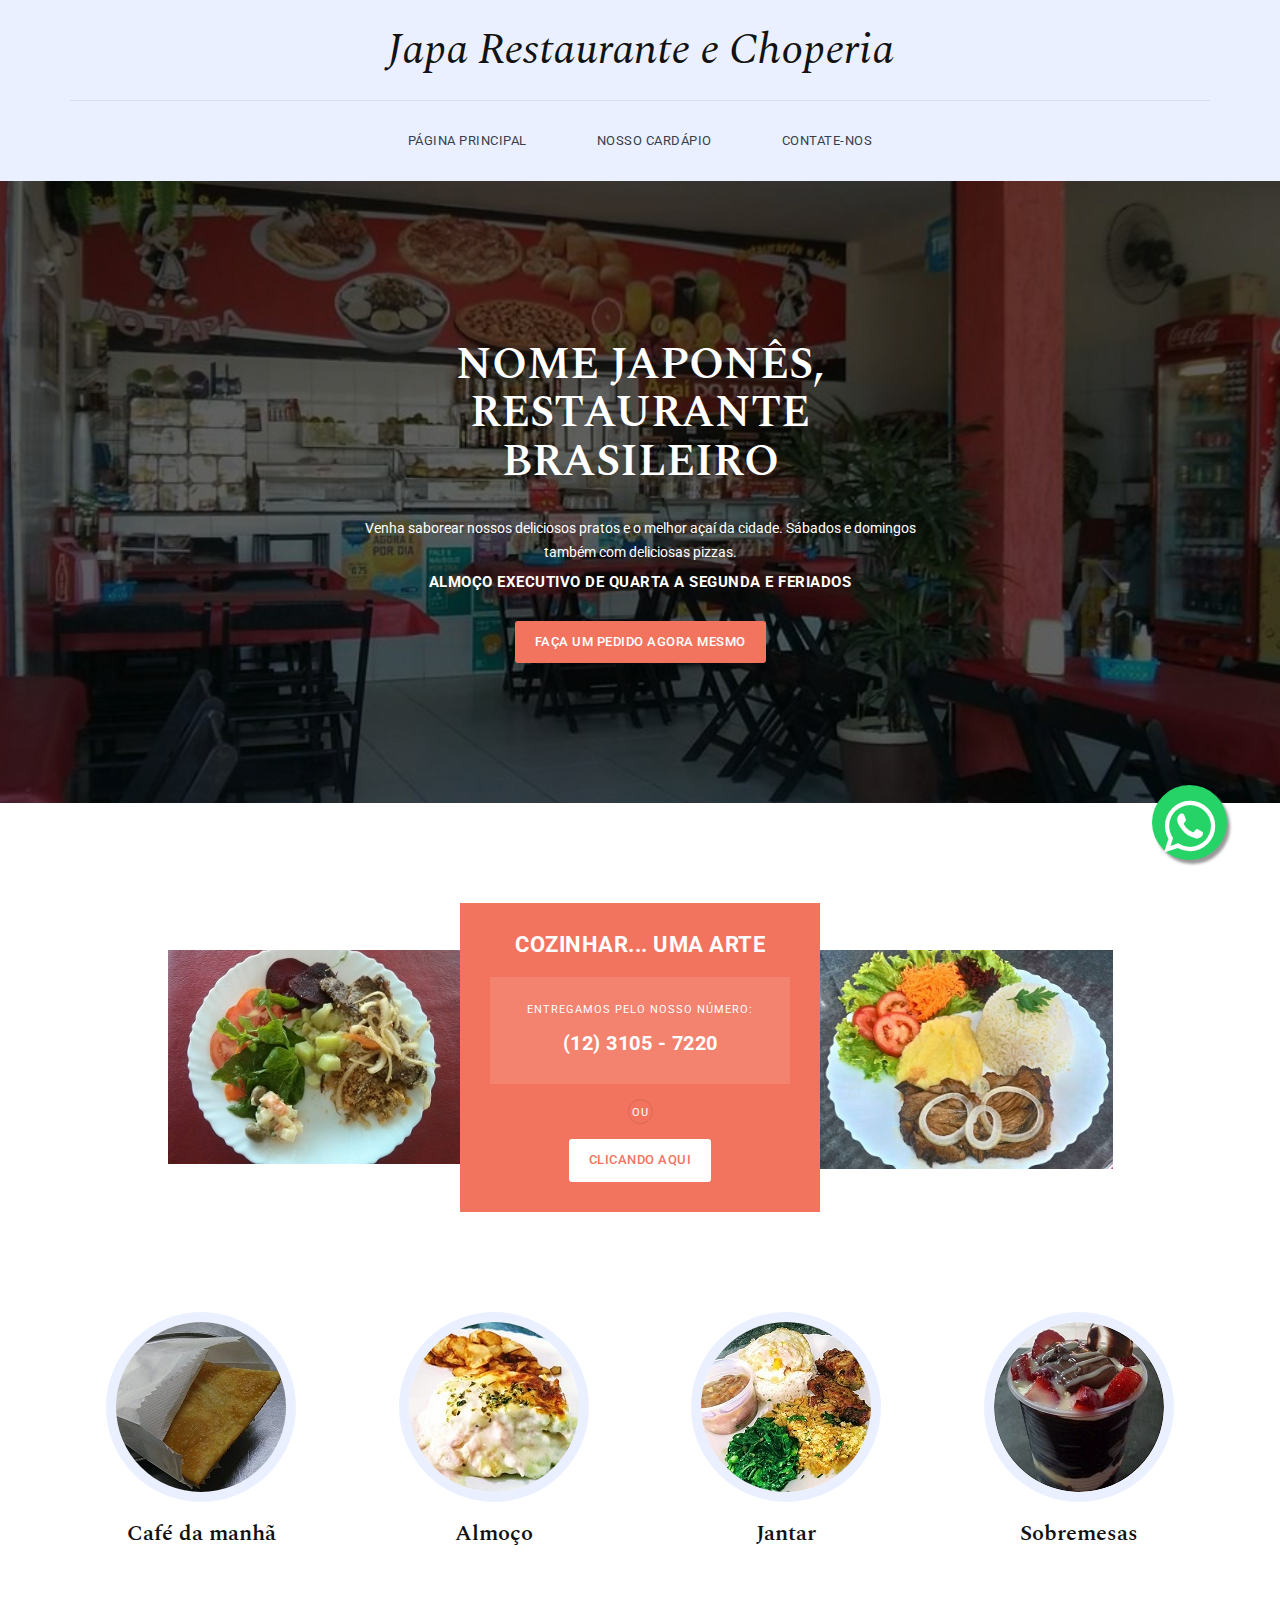
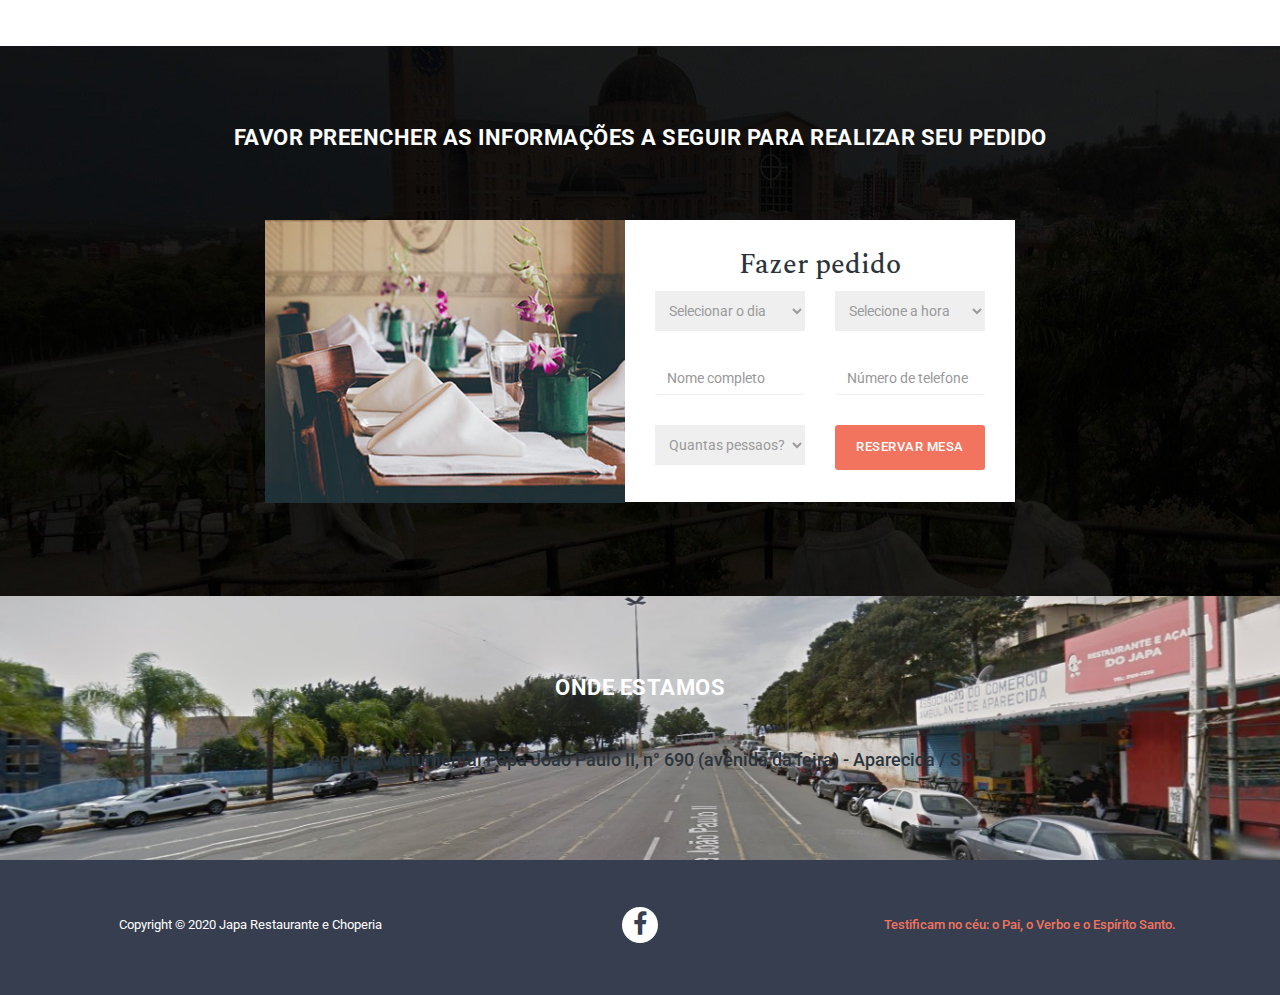
==== commit 55704f30: "Add files via upload" ====
--- a/index.html
+++ b/index.html
@@ -80,9 +80,7 @@
     </section>
 
 
-    <div class="divider">
-        <div class="triangles">   </div>
-    </div>
+    
 
     <section class="cook-delecious">
         <div class="container">
@@ -430,7 +428,7 @@
                     </ul>
                 </div>
                 <div class="col-md-4">
-                    <a href="https://3testificamnoceupaiverboespiritosanto.cf/"> <p><em>Testificam no céu: o Pai, o Verbo e o Espírito Santo.</em></p></a>
+                    <a href="https://www.desenvolvimentodesiteaparecida.cf/"> <p><em>Testificam no céu: o Pai, o Verbo e o Espírito Santo.</em></p></a>
                 </div>
             </div>
         </div>
@@ -528,4 +526,4 @@
 
 </body>
 <script type="text/javascript" src="js/smoothScroll.js"></script> 
-</html>
+</html>